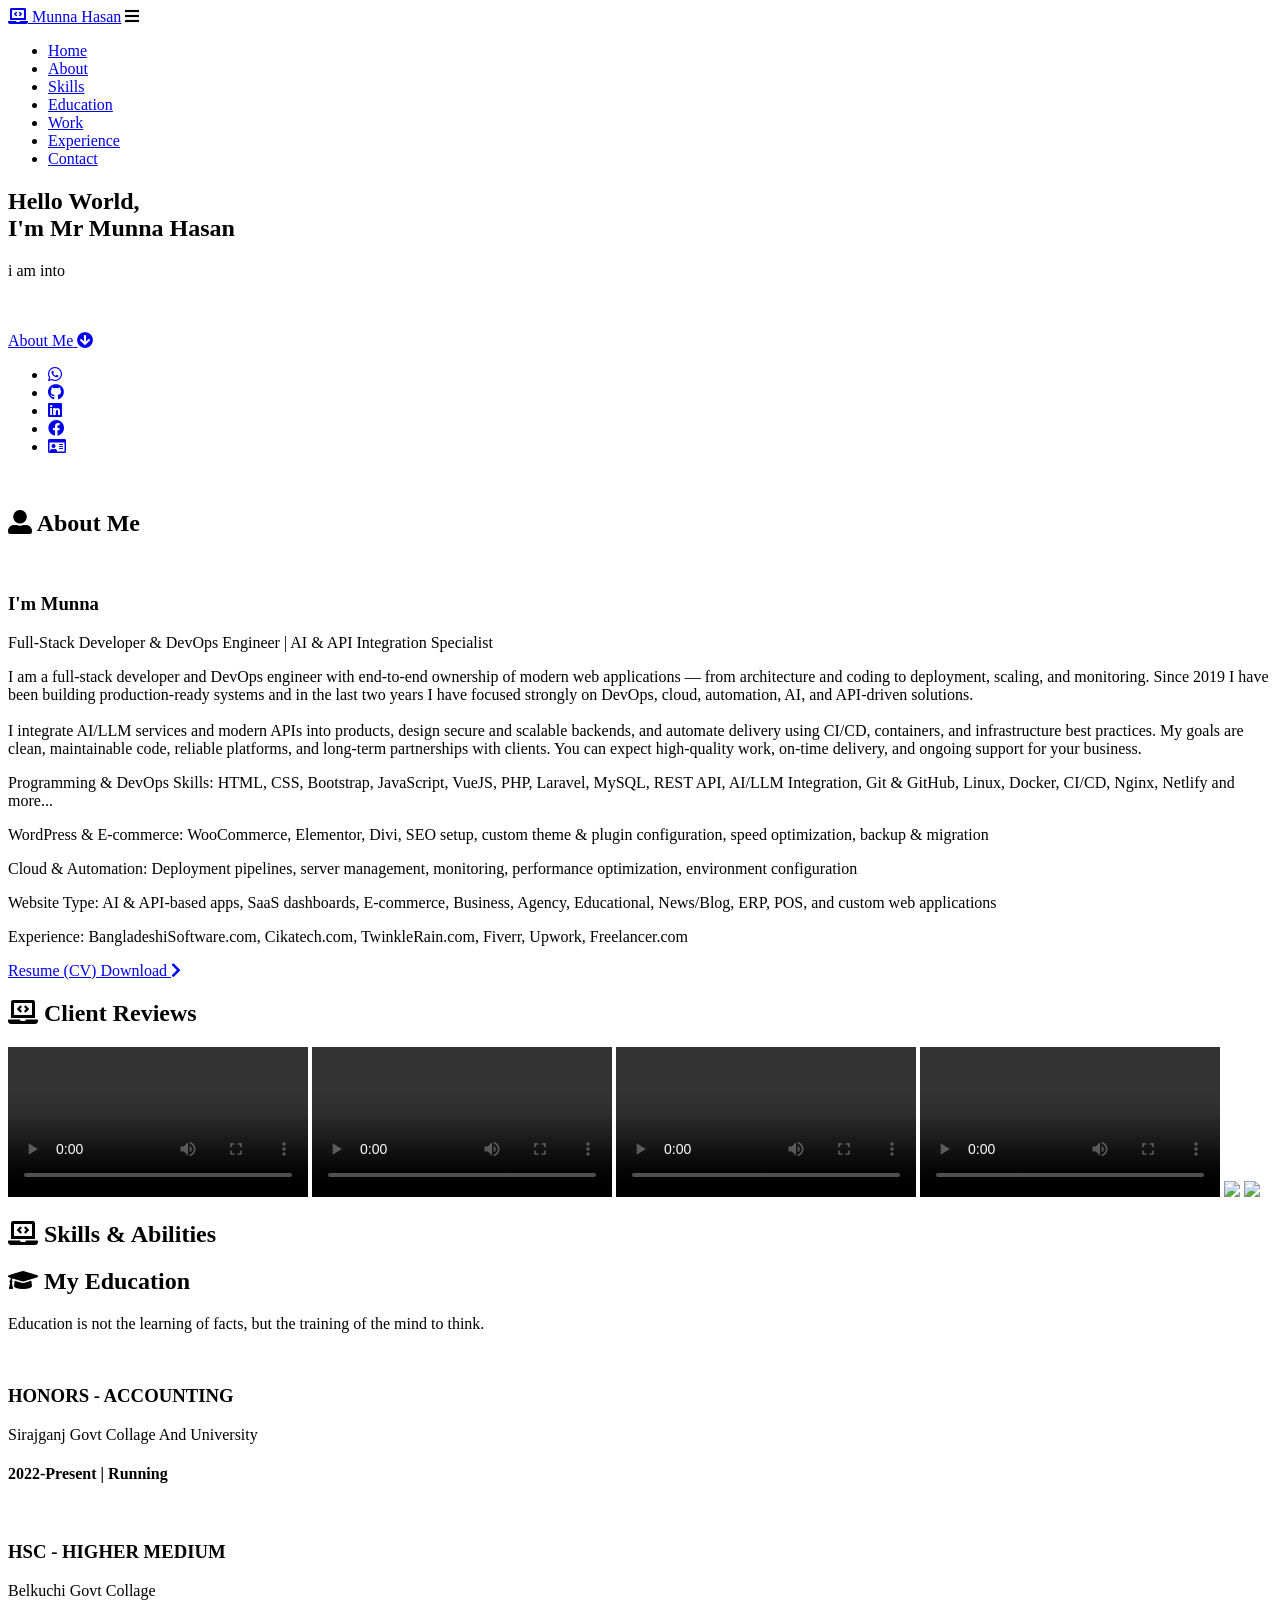
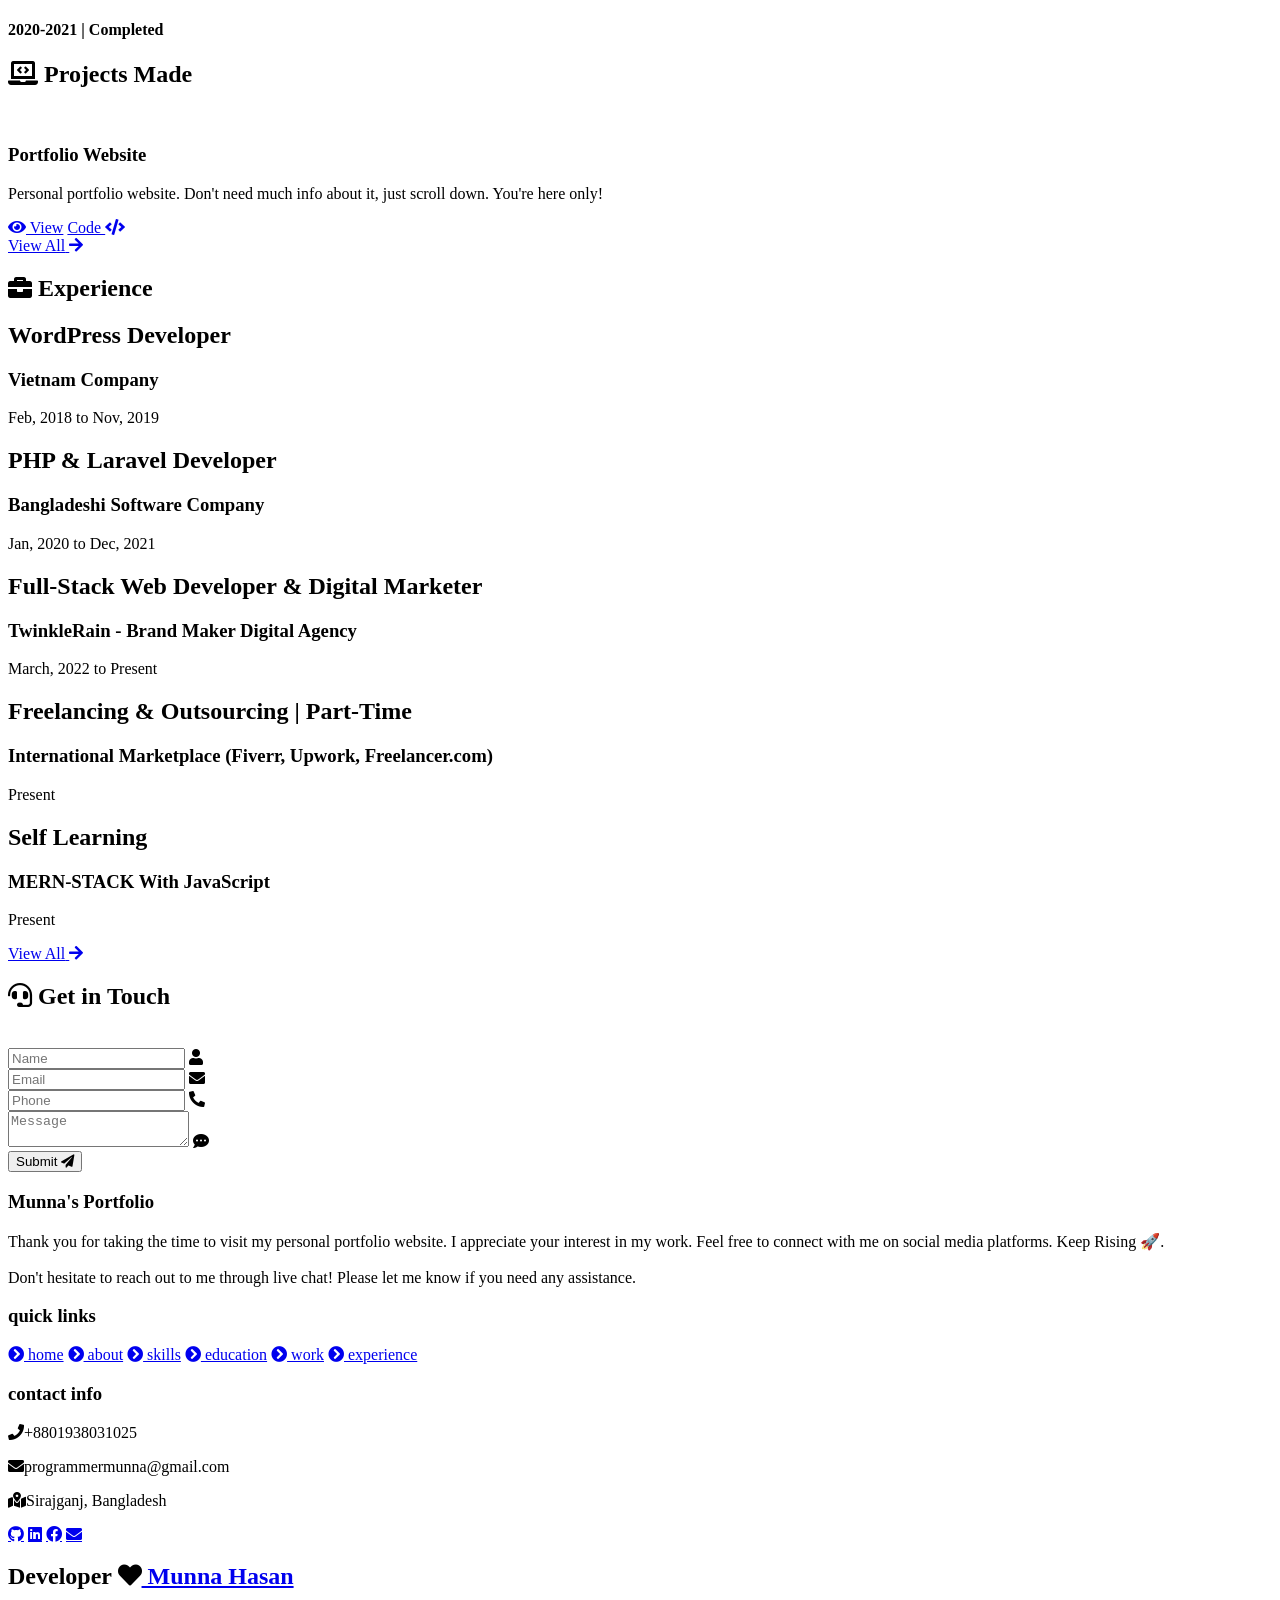
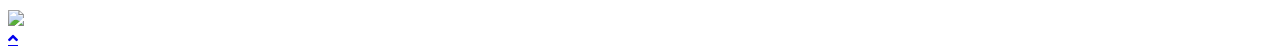
==== index.html @ 13703097 "Update: Update some skills" ====
<!DOCTYPE html>
<html lang="en">

<head>
  <meta charset="UTF-8">
  <meta http-equiv="X-UA-Compatible" content="IE=edge">
  <meta name="viewport" content="width=device-width, initial-scale=1.0">
  <meta name="keywords"
    content="Munna Hasan, portfolio, Munna, full stack developer, devops engineer, AI, API integration, personal portfolio, portfolio website" />
  <meta name="description"
    content="Welcome to Munna's Portfolio. Full-Stack Developer & DevOps Engineer | AI & API Integration Specialist" />
  <!-- Custom CSS -->
  <link rel="stylesheet" href="./assets/css/style.css">
  <!-- Font Awesome -->
  <link rel="stylesheet" href="https://cdnjs.cloudflare.com/ajax/libs/font-awesome/5.15.3/css/all.min.css"/>
  <!-- Favicon -->
  <link id='favicon' rel="shortcut icon" href="./assets/images/favicon.png" type="image/x-png">
  <title>Munna Hasan - Full-Stack Developer & DevOps Engineer | AI & API Integration Specialist</title>
</head>

<body oncontextmenu="return false"> 

  <!-- navbar starts -->
  <header>
    <a href="./" class="logo"><i class="fas fa-laptop-code"></i> Munna Hasan</a>

    <div id="menu" class="fas fa-bars"></div>
    <nav class="navbar">
      <ul>
        <li><a class="active" href="#home">Home</a></li>
        <li><a href="#about">About</a></li>
        <li><a href="#skills">Skills</a></li>
        <li><a href="#education">Education</a></li>
        <li><a href="#work">Work</a></li>
        <li><a href="#experience">Experience</a></li>
        <li><a href="#contact">Contact</a></li>
      </ul>
    </nav>
  </header>
  <!-- navbar ends -->


  <!-- hero section starts -->
  <section class="home" id="home">
    <div id="particles-js"></div>

    <div class="content">
      <h2>Hello World,<br /> I'm <span>Mr Munna Hasan</span></h2>
      <p>i am into <span class="typing-text"></span></p>
      <br><br>
      <a href="#about" class="btn"><span>About Me</span>
        <i class="fas fa-arrow-circle-down"></i>
      </a>

      <div class="socials">
        <ul class="social-icons">
            <li><a title="WhatsApp" class="whatsapp" aria-label="WhatsApp" href="https://wa.me/+8801938031025"
              target="_blank"><i class="fab fa-whatsapp"></i></a></li>
          <li><a title="Github Profile" class="github" aria-label="GitHub" href="https://github.com/programmermunna"
              target="_blank"><i class="fab fa-github"></i></a></li>
          <li><a title="Linkedin Profile" class="linkedin" aria-label="LinkedIn"
              href="https://www.linkedin.com/in/programmermunna" target="_blank"><i class="fab fa-linkedin"></i></a>
          </li>
          <li><a title="Facebook Profile" class="facebook" aria-label="Facebook"
              href="https://facebook.com/programmermunna" target="_blank"><i class="fab fa-facebook"></i></a></li>
          <li><a title="CV/Resume" class="cv" aria-label="CV" href="./assets/docs/cv.pdf" download><i
                class="far fa-id-card"></i></a></li>
        </ul>
      </div>
    </div>

    <div class="image">
      <img draggable="false" class="tilt" src="./assets/images/hero.png" alt="">
    </div>
  </section>
  <!-- hero section ends -->


  <!-- about section starts -->
  <section class="about" id="about">
    <h2 class="heading"><i class="fas fa-user-alt"></i> About <span>Me</span></h2>

    <div class="row">

      <div class="image">
        <img draggable="false" class="tilt" src="./assets/images/profile.jpg" alt="">
      </div>
      <div class="content">
        <h3>I'm Munna</h3>
        <span class="tag">Full-Stack Developer &amp; DevOps Engineer | AI &amp; API Integration Specialist</span>

        <p>
            I am a full-stack developer and DevOps engineer with end-to-end ownership of modern web applications — from architecture and coding to deployment, scaling, and monitoring. Since 2019 I have been building production-ready systems and in the last two years I have focused strongly on DevOps, cloud, automation, AI, and API-driven solutions.
            <br><br>
            I integrate AI/LLM services and modern APIs into products, design secure and scalable backends, and automate delivery using CI/CD, containers, and infrastructure best practices. My goals are clean, maintainable code, reliable platforms, and long-term partnerships with clients. You can expect high-quality work, on-time delivery, and ongoing support for your business.
        </p>


        <div class="box-container">
          <div class="box">
            <p><span> Programming &amp; DevOps Skills: </span> HTML, CSS, Bootstrap, JavaScript, VueJS, PHP, Laravel, MySQL, REST API, AI/LLM Integration, Git &amp; GitHub, Linux, Docker, CI/CD, Nginx, Netlify and more...</p>
            <p><span> WordPress &amp; E‑commerce: </span> WooCommerce, Elementor, Divi, SEO setup, custom theme &amp; plugin configuration, speed optimization, backup &amp; migration</p>
            <p><span> Cloud &amp; Automation: </span> Deployment pipelines, server management, monitoring, performance optimization, environment configuration</p>
            <p><span> Website Type: </span> AI &amp; API-based apps, SaaS dashboards, E‑commerce, Business, Agency, Educational, News/Blog, ERP, POS, and custom web applications</p>
            <p><span> Experience: </span> BangladeshiSoftware.com, Cikatech.com, TwinkleRain.com, Fiverr, Upwork, Freelancer.com</p>
          </div>
        </div>

        <div class="resumebtn">
          <a href="./assets/docs/cv.pdf" download class="btn"><span>Resume (CV) Download</span>
            <i class="fas fa-chevron-right"></i>
          </a>
        </div>

      </div>
    </div>
  </section>
  <!-- about section ends -->

  
  <!-- Reviews section starts -->
  <section class="reviews">
    <h2 class="heading"><i class="fas fa-laptop-code"></i> Client <span> Reviews</span></h2>

    <div class="container">
      <div class="videoBox">

        <video class="video" controls><source src="./videos/munna_ananth_india.mp4" type="video/mp4"></video>
        <video class="video" controls><source src="./videos/munna_yusuf_somallia_1.mp4" type="video/mp4"></video>
        <video class="video" controls><source src="./videos/munna_yusuf_somallia_2.mp4" type="video/mp4"></video>
        <video class="video" controls><source src="./videos/munna_lee_thuong_vietnaam.mp4" type="video/mp4"></video>

        <img class="video" src="./image/reivew.webp"/>
        <img class="video" src="./image/now_your_turn.jpg" />

      </div>
    </div>
  </section>
  <!-- Reviews section ends -->

  <!-- skills section starts -->
  <section class="skills" id="skills">

    <h2 class="heading"><i class="fas fa-laptop-code"></i> Skills & <span>Abilities</span></h2>

    <div class="container">
      <div class="row" id="skillsContainer">
        
        <!-- <div class="bar">
          <div class="info">
            <img src="https://img.icons8.com/color/48/000000/wordpress.png" alt="skill">
            <span>WordPress</span>
          </div>
        </div> -->

      </div>
    </div>
  </section>
  <!-- skills section ends -->


  <!-- education section starts -->
  <section class="education" id="education">

    <h1 class="heading"><i class="fas fa-graduation-cap"></i> My <span>Education</span></h1>

    <p class="qoute">Education is not the learning of facts, but the training of the mind to think.</p>

    <div class="box-container">

      <div class="box">
        <div class="image">
          <img draggable="false" src="./assets/images/educat/sirajganj-college.jpg" alt="">
        </div>
        <div class="content">
          <h3>HONORS - ACCOUNTING</h3>
          <p>Sirajganj Govt Collage And University</p>
          <h4>2022-Present | Running</h4>
        </div>
      </div>

      <div class="box">
        <div class="image">
          <img draggable="false" src="./assets/images/educat/belkuchi-collage.jpg" alt="">
        </div>
        <div class="content">
          <h3>HSC - HIGHER MEDIUM</h3>
          <p>Belkuchi Govt Collage</p>
          <h4>2020-2021 | Completed</h4>
        </div>
      </div>

    </div>
  </section>
  <!-- education section ends -->


  <!-- work project section starts -->
  <section class="work" id="work">

    <h2 class="heading"><i class="fas fa-laptop-code"></i> Projects <span>Made</span></h2>

    <div class="box-container">

      <div class="box tilt">
        <img draggable="false" src="./assets/images/projects/portfolio1.PNG" alt="" />
        <div class="content">
          <div class="tag">
            <h3>Portfolio Website</h3>
          </div>
          <div class="desc">
            <p>Personal portfolio website. Don't need much info about it, just scroll down. You're here only!</p>
            <div class="btns">
              <a href="#" class="btn" target="_blank"><i class="fas fa-eye"></i> View</a>
              <a href="https://github.com/Munna-Hasan/Portfolio-Website" class="btn" target="_blank">Code <i
                  class="fas fa-code"></i></a>
            </div>
          </div>
        </div>
      </div>

    </div>

    <div class="viewall">
      <a href="./projects/index.html" class="btn"><span>View All</span>
        <i class="fas fa-arrow-right"></i>
      </a>
    </div>

  </section>
  <!-- work project section ends -->

  <!-- experience section starts -->
  <section class="experience" id="experience">

    <h2 class="heading"><i class="fas fa-briefcase"></i> Experience </h2>

    <div class="timeline">

      <div class="container right">
        <div class="content">
          <div class="tag">
            <h2>WordPress Developer</h2>
          </div>
          <div class="desc">
            <h3>Vietnam Company</h3>
            <p>Feb, 2018 to Nov, 2019</p>
          </div>
        </div>
      </div>

      <div class="container left">
        <div class="content">
          <div class="tag">
            <h2>PHP & Laravel Developer</h2>
          </div>
          <div class="desc">
            <h3>Bangladeshi Software Company</h3>
            <p>Jan, 2020 to Dec, 2021</p>
          </div>
        </div>
      </div>

      <div class="container right">
        <div class="content">
          <div class="tag">
            <h2>Full-Stack Web Developer & Digital Marketer</h2>
          </div>
          <div class="desc">
            <h3>TwinkleRain - Brand Maker Digital Agency</h3>
            <p>March, 2022 to Present</p>
          </div>
        </div>
      </div>

      <div class="container left">
        <div class="content">
          <div class="tag">
            <h2>Freelancing & Outsourcing | Part-Time</h2>
          </div>
          <div class="desc">
            <h3>International Marketplace (Fiverr, Upwork, Freelancer.com)</h3>
            <p>Present</p>
          </div>
        </div>
      </div>

      <div class="container right">
        <div class="content">
          <div class="tag">
            <h2>Self Learning</h2>
          </div>
          <div class="desc">
            <h3>MERN-STACK With JavaScript</h3>
            <p>Present</p>
          </div>
        </div>
      </div>

    </div>

    <div class="morebtn">
      <a href="./experience" class="btn"><span>View All</span>
        <i class="fas fa-arrow-right"></i>
      </a>
    </div>

    </div>

  </section>
  <!-- experience section ends -->

  <!-- contact section starts -->
  <section class="contact" id="contact">

    <h2 class="heading"><i class="fas fa-headset"></i> Get in <span>Touch</span></h2>

    <div class="container" style="margin: auto;">
      <div class="content">
        <div class="image-box">
          <img draggable="false" src="./assets/images/contact1.png" alt="">
        </div>
        <form id="contact-form">

          <div class="form-group">
            <div class="field">
              <input type="text" name="name" placeholder="Name" required>
              <i class='fas fa-user'></i>
            </div>
            <div class="field">
              <input type="text" name="email" placeholder="Email" required>
              <i class='fas fa-envelope'></i>
            </div>
            <div class="field">
              <input type="text" name="phone" placeholder="Phone">
              <i class='fas fa-phone-alt'></i>
            </div>
            <div class="message">
              <textarea placeholder="Message" name="message" required></textarea>
              <i class="fas fa-comment-dots"></i>
            </div>
          </div>
          <div class="button-area">
            <button type="submit"> Submit <i class="fa fa-paper-plane"></i></button>
          </div>
        </form>
      </div>
    </div>
  </section>
  <!-- contact section ends -->


  <!-- footer section starts -->
  <section class="footer">

    <div class="box-container">

      <div class="box">
        <h3>Munna's Portfolio</h3>
        <p>Thank you for taking the time to visit my personal portfolio website. I appreciate your interest in my work. Feel free to connect with me on social media platforms. Keep Rising 🚀. <br><br> Don't hesitate to reach out to me through live chat! Please let me know if you need any assistance.</p>
      </div>

      <div class="box">
        <h3>quick links</h3>
        <a href="#home"><i class="fas fa-chevron-circle-right"></i> home</a>
        <a href="#about"><i class="fas fa-chevron-circle-right"></i> about</a>
        <a href="#skills"><i class="fas fa-chevron-circle-right"></i> skills</a>
        <a href="#education"><i class="fas fa-chevron-circle-right"></i> education</a>
        <a href="#work"><i class="fas fa-chevron-circle-right"></i> work</a>
        <a href="#experience"><i class="fas fa-chevron-circle-right"></i> experience</a>
      </div>

      <div class="box">
        <h3>contact info</h3>
        <p> <i class="fas fa-phone"></i>+8801938031025</p>
        <p> <i class="fas fa-envelope"></i>programmermunna@gmail.com</p>
        <p> <i class="fas fa-map-marked-alt"></i>Sirajganj, Bangladesh</p>
        <div class="share">

          <a href="https://github.com/programmermunna" class="fab fa-github" aria-label="GitHub" target="_blank"></a>
          <a href="https://linkedin.com/in/programmermunna" class="fab fa-linkedin" aria-label="LinkedIn" target="_blank"></a>
          <a href="https://facebook.com/programmermunna" class="fab fa-facebook" aria-label="Facebook" target="_blank"></a>
          <a href="mailto:programmermunna@gmail.com" class="fas fa-envelope" aria-label="Mail"></a>
        </div>
      </div>
    </div>

    <h1 class="credit">Developer <i class="fa fa-heart pulse"></i><a href="./"> Munna Hasan</a></h1>
    <img src="https://i.pinimg.com/originals/37/39/3f/37393f39848461fd160c105ea868dd2a.gif" class="custom-cursor" id="customCursor">

  </section>
  <!-- footer section ends -->


  <!-- scroll top btn -->
  <a style="text-align:left" href="#home" aria-label="ScrollTop" class="fas fa-angle-up" id="scroll-top"></a>
  <!-- scroll back to top -->

  <!-- ==== ALL MAJOR JAVASCRIPT CDNS STARTS ==== -->
  <!-- jquery cdn -->
  <script src="https://cdnjs.cloudflare.com/ajax/libs/jquery/3.6.0/jquery.min.js"></script>

  <!-- typed.js cdn -->
  <script src="https://cdnjs.cloudflare.com/ajax/libs/typed.js/2.0.5/typed.min.js"></script>

  <!-- particle.js links -->
  <script src="./assets/js/particles.min.js"></script>
  <script src="./assets/js/app.js"></script>

  <!-- vanilla tilt.js links -->
  <script src="https://cdnjs.cloudflare.com/ajax/libs/vanilla-tilt/1.7.0/vanilla-tilt.min.js"></script>

  <!-- scroll reveal anim -->
  <script src="https://unpkg.com/scrollreveal"></script>

  <script type="text/javascript" src="https://cdn.jsdelivr.net/npm/emailjs-com@3/dist/email.min.js"></script>

  <!-- ==== ALL MAJOR JAVASCRIPT CDNS ENDS ==== -->

  <script src="./assets/js/script.js"></script>


</body>

</html>
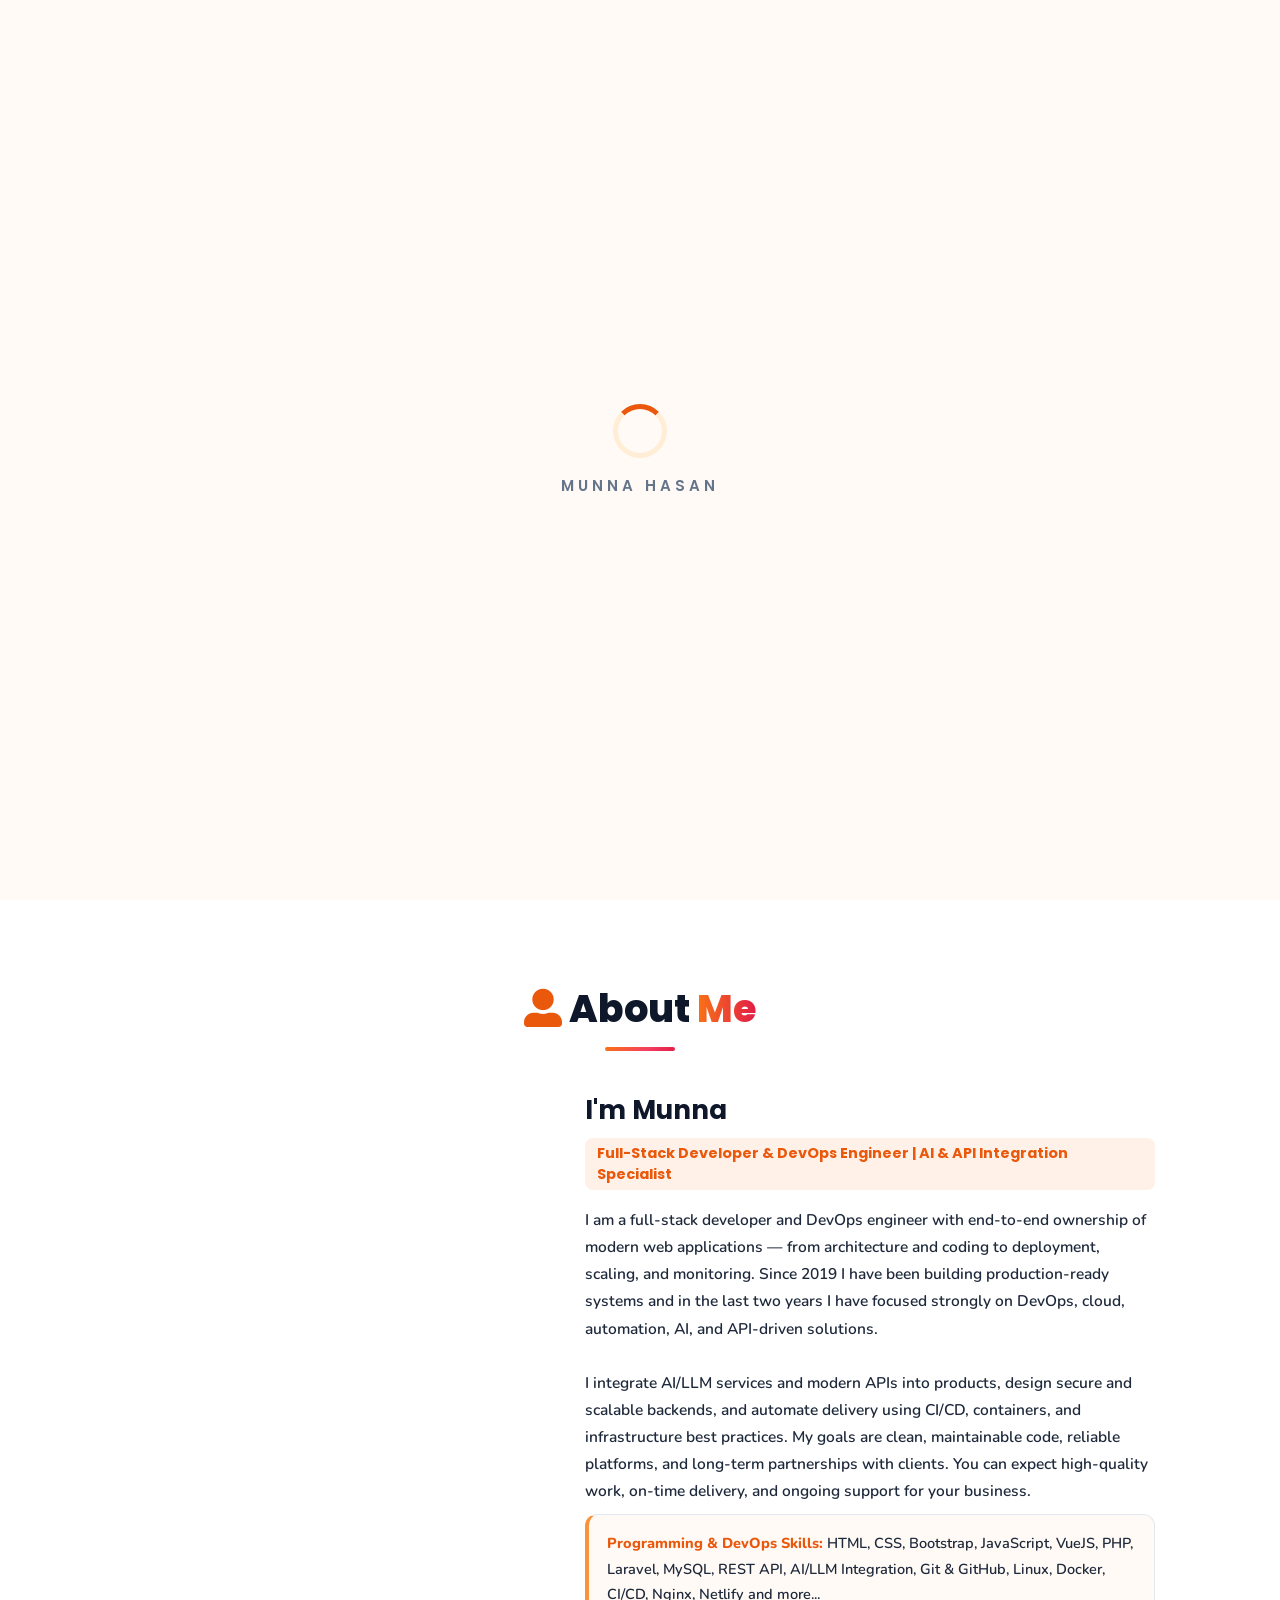
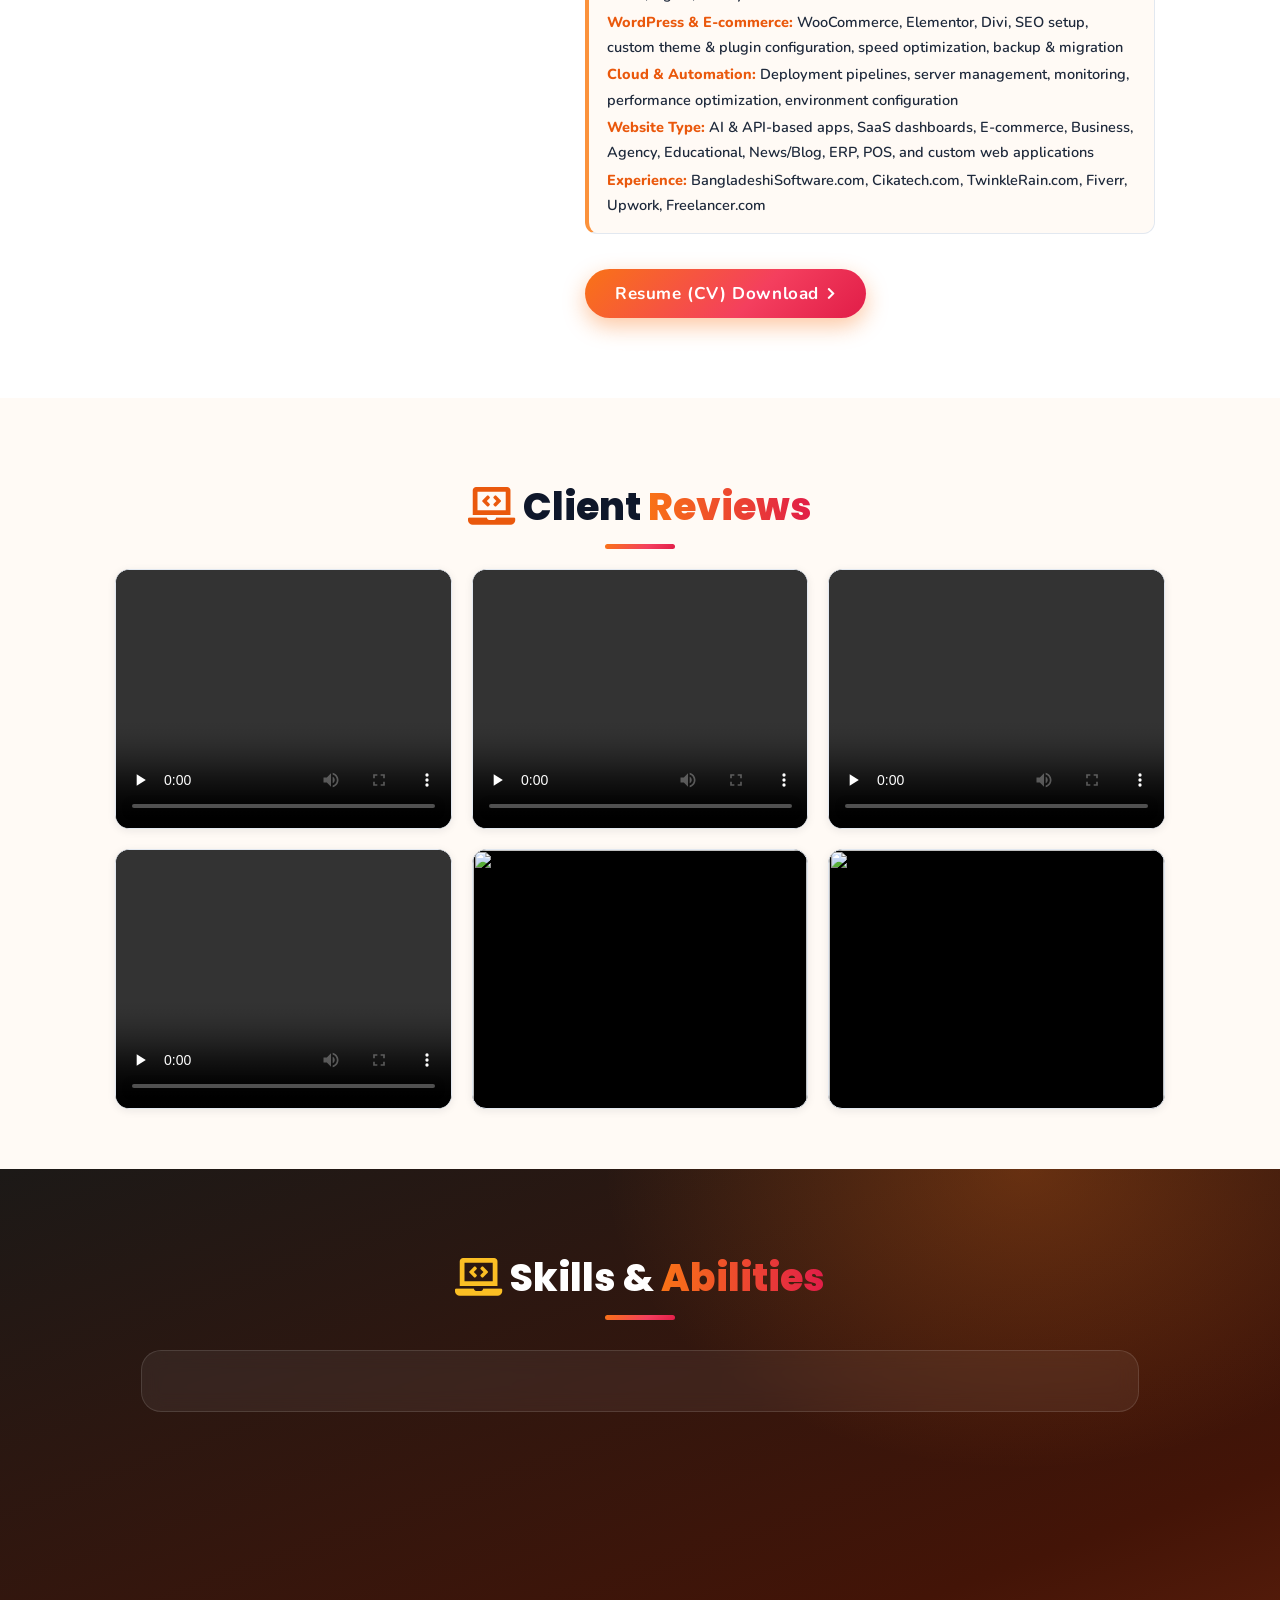
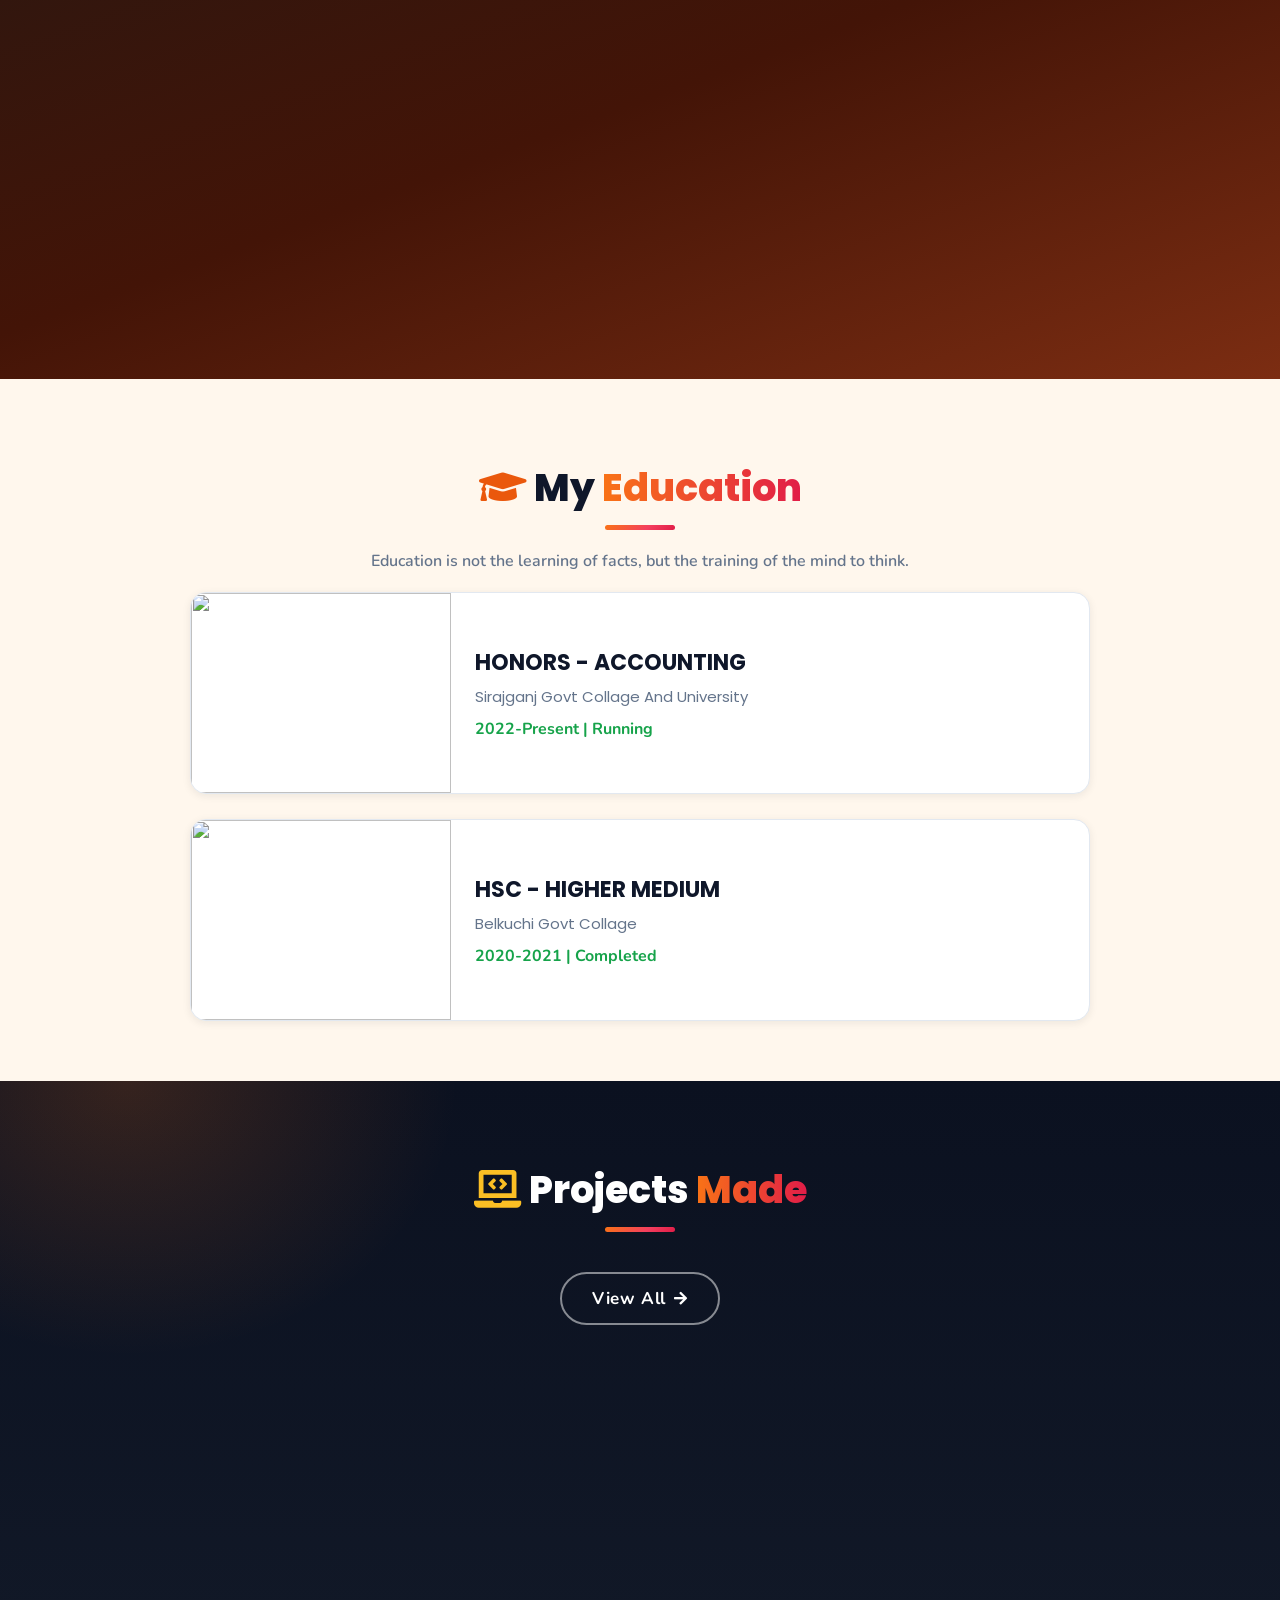
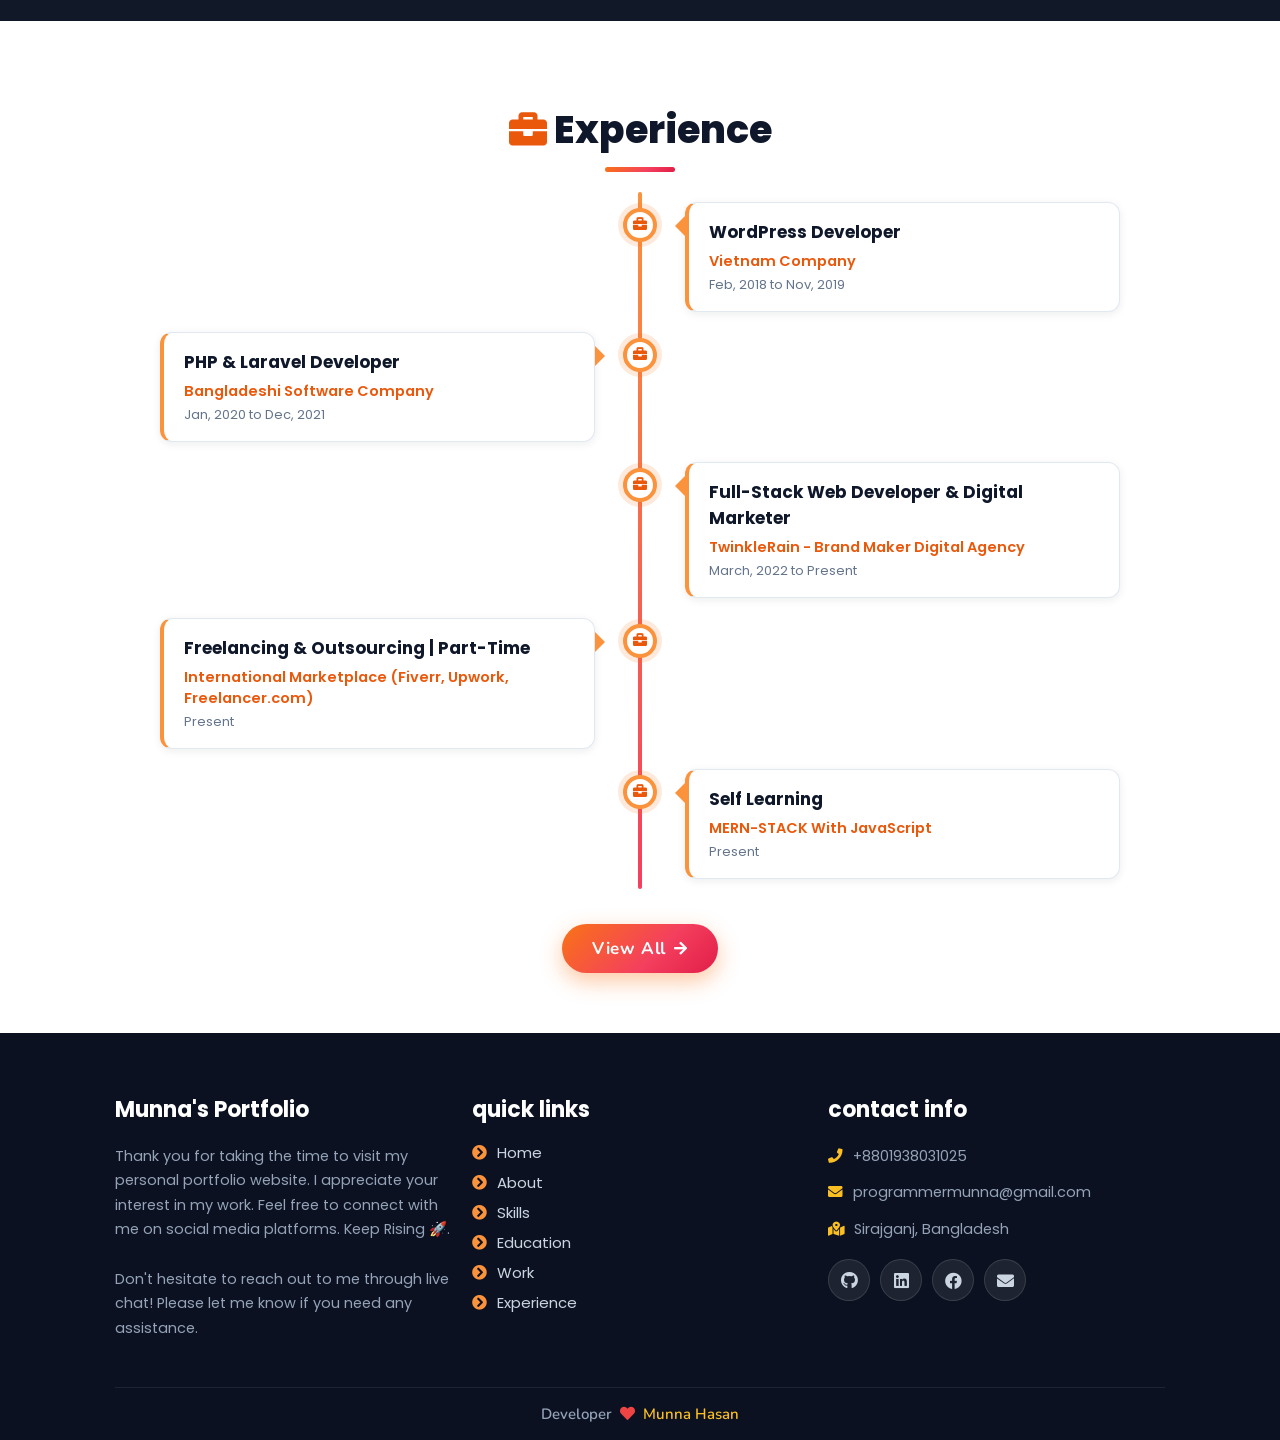
==== commit 39d4ca4d: "Updated design" ====
--- a/index.html
+++ b/index.html
@@ -18,13 +18,29 @@
   <title>Munna Hasan - Full-Stack Developer & DevOps Engineer | AI & API Integration Specialist</title>
 </head>
 
-<body oncontextmenu="return false"> 
+<body>
+
+  <!-- preloader -->
+  <div class="loader-container">
+    <div class="loader"></div>
+    <div class="loader-text">Munna Hasan</div>
+  </div>
+
+  <!-- scroll progress -->
+  <div class="scroll-progress" id="scrollProgress"></div>
+
+  <!-- custom cursor -->
+  <div class="cursor-dot" id="cursorDot"></div>
+  <div class="cursor-ring" id="cursorRing"></div>
+
+  <!-- mobile nav backdrop -->
+  <div class="nav-backdrop" id="navBackdrop"></div>
 
   <!-- navbar starts -->
   <header>
     <a href="./" class="logo"><i class="fas fa-laptop-code"></i> Munna Hasan</a>
 
-    <div id="menu" class="fas fa-bars"></div>
+    <div id="menu" class="fas fa-bars" role="button" aria-label="Toggle navigation" tabindex="0"></div>
     <nav class="navbar">
       <ul>
         <li><a class="active" href="#home">Home</a></li>
@@ -33,7 +49,6 @@
         <li><a href="#education">Education</a></li>
         <li><a href="#work">Work</a></li>
         <li><a href="#experience">Experience</a></li>
-        <li><a href="#contact">Contact</a></li>
       </ul>
     </nav>
   </header>
@@ -45,9 +60,9 @@
     <div id="particles-js"></div>
 
     <div class="content">
-      <h2>Hello World,<br /> I'm <span>Mr Munna Hasan</span></h2>
-      <p>i am into <span class="typing-text"></span></p>
-      <br><br>
+      <div class="hero-badge"><span class="dot"></span> Available for freelance work</div>
+      <h2>Hello World,<br /> I'm <span>Munna Hasan</span></h2>
+      <p>I am into <span class="typing-text"></span></p>
       <a href="#about" class="btn"><span>About Me</span>
         <i class="fas fa-arrow-circle-down"></i>
       </a>
@@ -83,7 +98,7 @@
     <div class="row">
 
       <div class="image">
-        <img draggable="false" class="tilt" src="./assets/images/profile.jpg" alt="">
+        <img draggable="false" class="tilt" loading="lazy" src="./assets/images/profile.jpg" alt="">
       </div>
       <div class="content">
         <h3>I'm Munna</h3>
@@ -125,13 +140,13 @@
     <div class="container">
       <div class="videoBox">
 
-        <video class="video" controls><source src="./videos/munna_ananth_india.mp4" type="video/mp4"></video>
-        <video class="video" controls><source src="./videos/munna_yusuf_somallia_1.mp4" type="video/mp4"></video>
-        <video class="video" controls><source src="./videos/munna_yusuf_somallia_2.mp4" type="video/mp4"></video>
-        <video class="video" controls><source src="./videos/munna_lee_thuong_vietnaam.mp4" type="video/mp4"></video>
-
-        <img class="video" src="./image/reivew.webp"/>
-        <img class="video" src="./image/now_your_turn.jpg" />
+        <video class="video" controls preload="none"><source src="./videos/munna_ananth_india.mp4" type="video/mp4"></video>
+        <video class="video" controls preload="none"><source src="./videos/munna_yusuf_somallia_1.mp4" type="video/mp4"></video>
+        <video class="video" controls preload="none"><source src="./videos/munna_yusuf_somallia_2.mp4" type="video/mp4"></video>
+        <video class="video" controls preload="none"><source src="./videos/munna_lee_thuong_vietnaam.mp4" type="video/mp4"></video>
+
+        <img class="video" loading="lazy" src="./image/reivew.webp"/>
+        <img class="video" loading="lazy" src="./image/now_your_turn.jpg" />
 
       </div>
     </div>
@@ -170,7 +185,7 @@
 
       <div class="box">
         <div class="image">
-          <img draggable="false" src="./assets/images/educat/sirajganj-college.jpg" alt="">
+          <img draggable="false" loading="lazy" src="./assets/images/educat/sirajganj-college.jpg" alt="">
         </div>
         <div class="content">
           <h3>HONORS - ACCOUNTING</h3>
@@ -181,7 +196,7 @@
 
       <div class="box">
         <div class="image">
-          <img draggable="false" src="./assets/images/educat/belkuchi-collage.jpg" alt="">
+          <img draggable="false" loading="lazy" src="./assets/images/educat/belkuchi-collage.jpg" alt="">
         </div>
         <div class="content">
           <h3>HSC - HIGHER MEDIUM</h3>
@@ -201,23 +216,6 @@
     <h2 class="heading"><i class="fas fa-laptop-code"></i> Projects <span>Made</span></h2>
 
     <div class="box-container">
-
-      <div class="box tilt">
-        <img draggable="false" src="./assets/images/projects/portfolio1.PNG" alt="" />
-        <div class="content">
-          <div class="tag">
-            <h3>Portfolio Website</h3>
-          </div>
-          <div class="desc">
-            <p>Personal portfolio website. Don't need much info about it, just scroll down. You're here only!</p>
-            <div class="btns">
-              <a href="#" class="btn" target="_blank"><i class="fas fa-eye"></i> View</a>
-              <a href="https://github.com/Munna-Hasan/Portfolio-Website" class="btn" target="_blank">Code <i
-                  class="fas fa-code"></i></a>
-            </div>
-          </div>
-        </div>
-      </div>
 
     </div>
 
@@ -305,50 +303,8 @@
       </a>
     </div>
 
-    </div>
-
   </section>
   <!-- experience section ends -->
-
-  <!-- contact section starts -->
-  <section class="contact" id="contact">
-
-    <h2 class="heading"><i class="fas fa-headset"></i> Get in <span>Touch</span></h2>
-
-    <div class="container" style="margin: auto;">
-      <div class="content">
-        <div class="image-box">
-          <img draggable="false" src="./assets/images/contact1.png" alt="">
-        </div>
-        <form id="contact-form">
-
-          <div class="form-group">
-            <div class="field">
-              <input type="text" name="name" placeholder="Name" required>
-              <i class='fas fa-user'></i>
-            </div>
-            <div class="field">
-              <input type="text" name="email" placeholder="Email" required>
-              <i class='fas fa-envelope'></i>
-            </div>
-            <div class="field">
-              <input type="text" name="phone" placeholder="Phone">
-              <i class='fas fa-phone-alt'></i>
-            </div>
-            <div class="message">
-              <textarea placeholder="Message" name="message" required></textarea>
-              <i class="fas fa-comment-dots"></i>
-            </div>
-          </div>
-          <div class="button-area">
-            <button type="submit"> Submit <i class="fa fa-paper-plane"></i></button>
-          </div>
-        </form>
-      </div>
-    </div>
-  </section>
-  <!-- contact section ends -->
-
 
   <!-- footer section starts -->
   <section class="footer">
@@ -386,7 +342,6 @@
     </div>
 
     <h1 class="credit">Developer <i class="fa fa-heart pulse"></i><a href="./"> Munna Hasan</a></h1>
-    <img src="https://i.pinimg.com/originals/37/39/3f/37393f39848461fd160c105ea868dd2a.gif" class="custom-cursor" id="customCursor">
 
   </section>
   <!-- footer section ends -->
@@ -413,8 +368,6 @@
   <!-- scroll reveal anim -->
   <script src="https://unpkg.com/scrollreveal"></script>
 
-  <script type="text/javascript" src="https://cdn.jsdelivr.net/npm/emailjs-com@3/dist/email.min.js"></script>
-
   <!-- ==== ALL MAJOR JAVASCRIPT CDNS ENDS ==== -->
 
   <script src="./assets/js/script.js"></script>
--- a/assets/css/style.css
+++ b/assets/css/style.css
@@ -0,0 +1,1333 @@
+@import url("https://fonts.googleapis.com/css2?family=Poppins:wght@400;500;600;700;800&display=swap");
+@import url("https://fonts.googleapis.com/css2?family=Nunito:ital,wght@0,300;0,400;0,600;0,700;1,300;1,400&display=swap");
+
+/* ===== Design tokens ===== */
+:root {
+  --primary: #ea580c;
+  --primary-light: #fb923c;
+  --primary-dark: #9a3412;
+  --accent: #fbbf24;
+  --accent-soft: #fbbf24;
+  --rose: #f43f5e;
+  --ink: #0f172a;
+  --ink-soft: #1e293b;
+  --muted: #64748b;
+  --bg: #fffaf5;
+  --bg-soft: #fff7ed;
+  --card: #ffffff;
+  --border: #e2e8f0;
+  --dark: #0b1120;
+  --grad: linear-gradient(135deg, #f97316 0%, #f43f5e 60%, #e11d48 100%);
+  --grad-text: linear-gradient(90deg, #f97316, #e11d48);
+  --radius: 1.6rem;
+  --shadow-sm: 0 2px 8px rgba(15, 23, 42, 0.08);
+  --shadow-md: 0 8px 24px rgba(15, 23, 42, 0.12);
+  --shadow-lg: 0 20px 45px rgba(154, 52, 18, 0.18);
+  --ease: cubic-bezier(0.22, 1, 0.36, 1);
+}
+
+* {
+  margin: 0;
+  padding: 0;
+  box-sizing: border-box;
+  text-decoration: none;
+  outline: none;
+  border: none;
+}
+
+html {
+  font-size: 62.5%;
+  overflow-x: hidden;
+  scroll-behavior: smooth;
+  scroll-padding-top: 7.5rem;
+}
+
+body {
+  background: var(--bg);
+  font-family: "Poppins", sans-serif;
+  color: var(--ink);
+  overflow-x: hidden;
+}
+
+*::selection {
+  background: var(--primary);
+  color: #fff;
+}
+
+html::-webkit-scrollbar {
+  width: 0.9rem;
+}
+html::-webkit-scrollbar-track {
+  background: #ffedd5;
+}
+html::-webkit-scrollbar-thumb {
+  background: var(--grad);
+  border-radius: 1rem;
+}
+html::-webkit-scrollbar-thumb:hover {
+  background: var(--primary-dark);
+}
+
+section {
+  min-height: 60vh;
+  padding: 8rem 9% 6rem;
+  scroll-margin-top: 6.5rem;
+}
+
+/* ===== Preloader ===== */
+.loader-container {
+  position: fixed;
+  inset: 0;
+  z-index: 10000;
+  background: var(--bg);
+  display: flex;
+  flex-direction: column;
+  gap: 1.6rem;
+  align-items: center;
+  justify-content: center;
+  transition: opacity 0.6s var(--ease), visibility 0.6s;
+}
+.loader-container.fade-out {
+  opacity: 0;
+  visibility: hidden;
+  pointer-events: none;
+}
+.loader-container .loader {
+  width: 5.4rem;
+  height: 5.4rem;
+  border-radius: 50%;
+  border: 0.5rem solid #ffedd5;
+  border-top-color: var(--primary);
+  animation: spin 0.9s linear infinite;
+}
+.loader-container .loader-text {
+  font-size: 1.5rem;
+  font-weight: 600;
+  letter-spacing: 0.4rem;
+  color: var(--muted);
+  text-transform: uppercase;
+}
+@keyframes spin {
+  to {
+    transform: rotate(360deg);
+  }
+}
+
+/* ===== Scroll progress bar ===== */
+.scroll-progress {
+  position: fixed;
+  top: 0;
+  left: 0;
+  height: 0.4rem;
+  width: 0;
+  background: var(--grad);
+  z-index: 10001;
+  border-radius: 0 1rem 1rem 0;
+  transition: width 0.1s linear;
+}
+
+/* ===== Custom cursor ===== */
+.cursor-dot,
+.cursor-ring {
+  position: fixed;
+  top: 0;
+  left: 0;
+  pointer-events: none;
+  border-radius: 50%;
+  z-index: 9999;
+  transform: translate(-50%, -50%);
+  display: none;
+}
+.cursor-dot {
+  width: 0.8rem;
+  height: 0.8rem;
+  background: var(--primary);
+}
+.cursor-ring {
+  width: 3.6rem;
+  height: 3.6rem;
+  border: 0.2rem solid rgba(234, 88, 12, 0.55);
+  transition: width 0.25s var(--ease), height 0.25s var(--ease),
+    border-color 0.25s, background 0.25s;
+}
+.cursor-ring.grow {
+  width: 5.6rem;
+  height: 5.6rem;
+  border-color: rgba(249, 115, 22, 0.9);
+  background: rgba(249, 115, 22, 0.08);
+}
+@media (hover: hover) and (pointer: fine) {
+  body.cursor-active * {
+    cursor: none !important;
+  }
+  body.cursor-active .cursor-dot,
+  body.cursor-active .cursor-ring {
+    display: block;
+  }
+}
+
+/* ===== Navbar ===== */
+header {
+  position: fixed;
+  top: 0;
+  left: 0;
+  right: 0;
+  z-index: 1000;
+  display: flex;
+  align-items: center;
+  justify-content: space-between;
+  padding: 0 8%;
+  height: 7rem;
+  background: rgba(255, 250, 245, 0.72);
+  -webkit-backdrop-filter: blur(14px);
+  backdrop-filter: blur(14px);
+  border-bottom: 1px solid rgba(226, 232, 240, 0.7);
+  transition: box-shadow 0.3s var(--ease), background 0.3s;
+}
+header.scrolled {
+  background: rgba(255, 250, 245, 0.92);
+  box-shadow: var(--shadow-md);
+}
+header .logo {
+  font-size: 2rem;
+  font-weight: 800;
+  color: var(--ink);
+  transition: color 0.25s;
+}
+header .logo i {
+  font-size: 2.2rem;
+  color: var(--primary);
+  margin-right: 0.4rem;
+  transition: transform 0.3s var(--ease);
+}
+header .logo:hover {
+  color: var(--primary);
+}
+header .logo:hover i {
+  transform: rotate(-12deg) scale(1.12);
+}
+header .navbar ul {
+  list-style: none;
+  display: flex;
+  align-items: center;
+}
+header .navbar li {
+  margin-left: 2.4rem;
+}
+header .navbar ul li a {
+  position: relative;
+  font-size: 1.55rem;
+  color: var(--ink-soft);
+  font-weight: 600;
+  letter-spacing: 0.02rem;
+  padding: 0.6rem 0;
+  transition: color 0.25s;
+}
+header .navbar ul li a::after {
+  content: "";
+  position: absolute;
+  left: 0;
+  bottom: 0;
+  height: 0.25rem;
+  width: 100%;
+  border-radius: 1rem;
+  background: var(--grad);
+  transform: scaleX(0);
+  transform-origin: left;
+  transition: transform 0.3s var(--ease);
+}
+header .navbar ul li a:hover,
+header .navbar ul li a.active {
+  color: var(--primary);
+}
+header .navbar ul li a:hover::after,
+header .navbar ul li a.active::after {
+  transform: scaleX(1);
+}
+
+#menu {
+  font-size: 2.8rem;
+  color: var(--primary);
+  display: none;
+  cursor: pointer;
+  transition: transform 0.3s var(--ease);
+}
+#menu:hover {
+  transform: scale(1.12);
+}
+
+.nav-backdrop {
+  position: fixed;
+  inset: 0;
+  background: rgba(15, 23, 42, 0.45);
+  -webkit-backdrop-filter: blur(2px);
+  backdrop-filter: blur(2px);
+  opacity: 0;
+  visibility: hidden;
+  transition: opacity 0.35s;
+  z-index: 999;
+}
+.nav-backdrop.show {
+  opacity: 1;
+  visibility: visible;
+}
+
+/* ===== Headings ===== */
+.heading {
+  position: relative;
+  font-size: clamp(2.6rem, 4.5vw, 3.8rem);
+  color: var(--ink);
+  font-weight: 800;
+  text-align: center;
+  padding-bottom: 1.4rem;
+  margin-bottom: 2rem;
+}
+.heading i {
+  color: var(--primary);
+}
+.heading span {
+  background: var(--grad-text);
+  -webkit-background-clip: text;
+  background-clip: text;
+  -webkit-text-fill-color: transparent;
+}
+.heading::after {
+  content: "";
+  position: absolute;
+  left: 50%;
+  bottom: 0;
+  transform: translateX(-50%);
+  width: 7rem;
+  height: 0.45rem;
+  border-radius: 1rem;
+  background: var(--grad);
+}
+
+/* ===== Buttons ===== */
+.btn {
+  display: inline-flex;
+  align-items: center;
+  gap: 0.8rem;
+  line-height: 1;
+  padding: 1.6rem 3rem;
+  border-radius: 5rem;
+  color: #fff;
+  background: var(--grad);
+  box-shadow: 0 8px 22px rgba(249, 115, 22, 0.4);
+  font-family: "Nunito", sans-serif;
+  font-weight: 700;
+  font-size: 1.7rem;
+  letter-spacing: 0.06rem;
+  transition: transform 0.3s var(--ease), box-shadow 0.3s var(--ease),
+    filter 0.3s;
+}
+.btn i {
+  font-size: 1.5rem;
+  transition: transform 0.3s var(--ease);
+}
+.btn:hover {
+  transform: translateY(-4px);
+  filter: brightness(1.08);
+  box-shadow: 0 14px 30px rgba(249, 115, 22, 0.5);
+}
+.btn:hover i {
+  transform: translateX(5px);
+}
+.btn:active {
+  transform: translateY(-1px);
+}
+
+/* ===== Hero ===== */
+.home {
+  position: relative;
+  display: flex;
+  flex-wrap: wrap;
+  gap: 2rem;
+  min-height: 100vh;
+  align-items: center;
+  padding-top: 10rem;
+  overflow: hidden;
+  background: radial-gradient(
+      60rem 60rem at 85% -10%,
+      rgba(249, 115, 22, 0.14),
+      transparent 60%
+    ),
+    radial-gradient(
+      50rem 50rem at -10% 100%,
+      rgba(244, 63, 94, 0.1),
+      transparent 55%
+    ),
+    var(--bg);
+}
+.home::before,
+.home::after {
+  content: "";
+  position: absolute;
+  border-radius: 50%;
+  filter: blur(90px);
+  z-index: 0;
+}
+.home::before {
+  width: 42rem;
+  height: 42rem;
+  top: -12rem;
+  right: -8rem;
+  background: rgba(249, 115, 22, 0.25);
+  animation: blobFloat 9s ease-in-out infinite alternate;
+}
+.home::after {
+  width: 36rem;
+  height: 36rem;
+  bottom: -10rem;
+  left: -6rem;
+  background: rgba(225, 29, 72, 0.16);
+  animation: blobFloat 11s ease-in-out infinite alternate-reverse;
+}
+@keyframes blobFloat {
+  from {
+    transform: translate(0, 0) scale(1);
+  }
+  to {
+    transform: translate(-4rem, 3rem) scale(1.12);
+  }
+}
+.home #particles-js {
+  position: absolute;
+  inset: 0;
+}
+.home .content {
+  flex: 1 1 42rem;
+  z-index: 1;
+}
+.home .image {
+  flex: 1 1 40rem;
+  z-index: 1;
+  text-align: center;
+  position: relative;
+}
+.home .image::before {
+  content: "";
+  position: absolute;
+  inset: 8% 14%;
+  border-radius: 38% 62% 63% 37% / 41% 44% 56% 59%;
+  background: var(--grad);
+  opacity: 0.16;
+  animation: morphBlob 10s ease-in-out infinite alternate;
+  z-index: -1;
+}
+@keyframes morphBlob {
+  0% {
+    border-radius: 38% 62% 63% 37% / 41% 44% 56% 59%;
+  }
+  100% {
+    border-radius: 62% 38% 37% 63% / 59% 56% 44% 41%;
+  }
+}
+.home .image img {
+  width: min(72%, 44rem);
+  border-radius: 2rem;
+  box-shadow: var(--shadow-lg);
+  animation: heroFloat 5s ease-in-out infinite alternate;
+}
+@keyframes heroFloat {
+  from {
+    transform: translateY(0);
+  }
+  to {
+    transform: translateY(-1.6rem);
+  }
+}
+.hero-badge {
+  display: inline-flex;
+  align-items: center;
+  gap: 0.8rem;
+  font-size: 1.35rem;
+  font-weight: 600;
+  color: var(--primary-dark);
+  background: rgba(249, 115, 22, 0.12);
+  border: 1px solid rgba(249, 115, 22, 0.3);
+  padding: 0.7rem 1.6rem;
+  border-radius: 5rem;
+  margin-bottom: 1.6rem;
+}
+.hero-badge .dot {
+  width: 0.8rem;
+  height: 0.8rem;
+  border-radius: 50%;
+  background: #22c55e;
+  box-shadow: 0 0 0 0 rgba(34, 197, 94, 0.5);
+  animation: pulseDot 1.8s infinite;
+}
+@keyframes pulseDot {
+  70% {
+    box-shadow: 0 0 0 0.9rem rgba(34, 197, 94, 0);
+  }
+  100% {
+    box-shadow: 0 0 0 0 rgba(34, 197, 94, 0);
+  }
+}
+.home .content h2 {
+  font-size: clamp(3.2rem, 6vw, 5.4rem);
+  font-weight: 800;
+  line-height: 1.15;
+  color: var(--ink);
+}
+.home .content h2 span {
+  background: var(--grad-text);
+  -webkit-background-clip: text;
+  background-clip: text;
+  -webkit-text-fill-color: transparent;
+}
+.home .content p {
+  font-size: clamp(2rem, 3vw, 2.6rem);
+  color: var(--ink-soft);
+  font-weight: 600;
+  padding: 1.4rem 0 0.6rem;
+}
+.home .content p .typing-text {
+  color: var(--primary);
+}
+.home .content p .typed-cursor {
+  color: var(--primary);
+}
+.home .btn {
+  margin-top: 2.4rem;
+}
+
+/* social icons */
+.socials {
+  position: relative;
+  margin-top: 3.6rem;
+}
+.socials .social-icons {
+  padding-left: 0;
+  margin-bottom: 0;
+  list-style: none;
+}
+.socials .social-icons li {
+  display: inline-block;
+  margin-bottom: 1rem;
+}
+.social-icons a {
+  font-size: 1.9rem;
+  display: inline-flex;
+  align-items: center;
+  justify-content: center;
+  color: var(--primary-dark);
+  background: #fff;
+  border: 1px solid var(--border);
+  width: 4.6rem;
+  height: 4.6rem;
+  text-align: center;
+  margin-right: 1rem;
+  border-radius: 50%;
+  box-shadow: var(--shadow-sm);
+  transition: transform 0.3s var(--ease), background 0.25s, color 0.25s,
+    box-shadow 0.3s;
+}
+.social-icons a:hover {
+  color: #fff;
+  transform: translateY(-5px);
+  box-shadow: var(--shadow-md);
+  border-color: transparent;
+}
+.social-icons a.whatsapp:hover {
+  background: #25d366;
+}
+.social-icons a.github:hover {
+  background: #171515;
+}
+.social-icons a.linkedin:hover {
+  background: #0a66c2;
+}
+.social-icons a.facebook:hover {
+  background: #1877f2;
+}
+.social-icons a.cv:hover {
+  background: var(--primary);
+}
+.social-icons a.twitter:hover {
+  background: #00aced;
+}
+.social-icons a.instagram:hover {
+  background: #ee00da;
+}
+.social-icons a.dev:hover {
+  background: #070707;
+}
+
+/* ===== About ===== */
+.about {
+  background: #fff;
+}
+.about .row {
+  display: flex;
+  flex-direction: row;
+  gap: 3rem;
+  flex-wrap: wrap;
+  align-items: center;
+  padding: 2rem 1rem;
+}
+.about .row .image {
+  text-align: center;
+  flex: 1 1 34rem;
+}
+.about .row .image img {
+  width: min(80%, 34rem);
+  height: auto;
+  border-radius: 2rem;
+  box-shadow: var(--shadow-lg);
+  transition: transform 0.4s var(--ease);
+}
+.about .row .image img:hover {
+  transform: translateY(-6px) scale(1.02);
+}
+.about .row .content {
+  flex: 1 1 48rem;
+}
+.about .row .content h3 {
+  color: var(--ink);
+  font-size: 2.6rem;
+}
+.about .row .content .tag {
+  display: inline-block;
+  font-size: 1.45rem;
+  color: var(--primary);
+  font-weight: 700;
+  margin-top: 0.8rem;
+  background: rgba(249, 115, 22, 0.1);
+  border-radius: 0.8rem;
+  padding: 0.5rem 1.2rem;
+}
+.about .row .content p {
+  font-size: 1.55rem;
+  margin-top: 1.6rem;
+  font-family: "Nunito", sans-serif;
+  font-weight: 600;
+  color: var(--ink-soft);
+  line-height: 1.75;
+}
+.about .row .content .box-container {
+  display: flex;
+  flex-wrap: wrap;
+  gap: 1.2rem;
+  margin-top: 1rem;
+}
+.about .row .content .box-container .box {
+  flex: 1 1 100%;
+  background: var(--bg);
+  border: 1px solid var(--border);
+  border-left: 0.4rem solid var(--primary-light);
+  border-radius: 1.2rem;
+  padding: 1.4rem 1.8rem;
+  transition: transform 0.3s var(--ease), box-shadow 0.3s;
+}
+.about .row .content .box-container .box:hover {
+  transform: translateX(6px);
+  box-shadow: var(--shadow-sm);
+}
+.about .row .content .box-container .box p {
+  margin-top: 0.2rem;
+  font-size: 1.45rem;
+}
+.about .row .content .box-container .box p span {
+  color: var(--primary);
+  font-weight: 800;
+}
+.resumebtn {
+  margin-top: 3.5rem;
+}
+.resumebtn .btn i {
+  font-size: 1.3rem;
+}
+
+/* ===== Reviews ===== */
+.reviews {
+  background: var(--bg);
+}
+.videoBox {
+  display: grid;
+  grid-template-columns: repeat(auto-fit, minmax(30rem, 1fr));
+  gap: 2rem;
+  justify-content: center;
+  max-width: 110rem;
+  margin: 0 auto;
+}
+.video {
+  width: 100%;
+  height: 26rem;
+  object-fit: cover;
+  border-radius: 1.4rem;
+  border: 1px solid var(--border);
+  box-shadow: var(--shadow-sm);
+  background: #000;
+  transition: transform 0.35s var(--ease), box-shadow 0.35s;
+}
+.video:hover {
+  transform: translateY(-6px);
+  box-shadow: var(--shadow-md);
+}
+
+/* ===== Skills ===== */
+.skills {
+  min-height: 90vh;
+  background: radial-gradient(
+      70rem 50rem at 80% 0%,
+      rgba(249, 115, 22, 0.28),
+      transparent 60%
+    ),
+    linear-gradient(160deg, #1c1917 0%, #431407 60%, #7c2d12 100%);
+}
+.skills .heading {
+  color: #fff;
+}
+.skills .heading i {
+  color: var(--accent-soft);
+}
+.skills .container {
+  background: rgba(255, 255, 255, 0.06);
+  border: 1px solid rgba(255, 255, 255, 0.12);
+  -webkit-backdrop-filter: blur(10px);
+  backdrop-filter: blur(10px);
+  color: #fff;
+  border-radius: 2rem;
+  padding: 3rem;
+  width: min(110rem, 95%);
+  margin: 3rem auto 0;
+}
+.skills .container .row {
+  display: grid;
+  grid-template-columns: repeat(auto-fill, minmax(12rem, 1fr));
+  gap: 1.6rem;
+}
+.skills .container .bar {
+  padding: 1.4rem 1rem;
+  border-radius: 1.4rem;
+  background: rgba(255, 255, 255, 0.07);
+  border: 1px solid rgba(255, 255, 255, 0.1);
+  transition: transform 0.3s var(--ease), background 0.3s, box-shadow 0.3s;
+}
+.skills .container .bar:hover {
+  transform: translateY(-6px) scale(1.03);
+  background: rgba(255, 255, 255, 0.14);
+  box-shadow: 0 12px 24px rgba(0, 0, 0, 0.35);
+}
+.skills .container .bar .info {
+  display: flex;
+  flex-direction: column;
+  align-items: center;
+  gap: 1rem;
+}
+.skills .container .bar .info img {
+  width: 4.4rem;
+  height: 4.4rem;
+  object-fit: contain;
+  transition: transform 0.3s var(--ease);
+}
+.skills .container .bar:hover .info img {
+  transform: scale(1.15) rotate(-4deg);
+}
+.skills .container .bar .info i {
+  font-size: 4rem;
+}
+.skills .container .bar .info span {
+  font-size: 1.5rem;
+  font-weight: 500;
+  font-family: "Poppins", sans-serif;
+  text-align: center;
+}
+
+/* ===== Education ===== */
+.education {
+  background: var(--bg-soft);
+}
+.education .qoute {
+  font-size: 1.6rem;
+  text-align: center;
+  font-family: "Nunito", sans-serif;
+  font-weight: 600;
+  color: var(--muted);
+  margin-top: 0.5rem;
+}
+.education .box-container {
+  display: flex;
+  flex-wrap: wrap;
+  justify-content: center;
+  align-items: center;
+  flex-direction: column;
+  gap: 2.5rem;
+  margin-top: 2rem;
+}
+.education .box-container .box {
+  display: flex;
+  flex-direction: row;
+  width: min(90rem, 100%);
+  border-radius: var(--radius);
+  box-shadow: var(--shadow-sm);
+  position: relative;
+  overflow: hidden;
+  transition: transform 0.35s var(--ease), box-shadow 0.35s;
+  background: #fff;
+  border: 1px solid var(--border);
+}
+.education .box-container .box:hover {
+  transform: translateY(-6px);
+  box-shadow: var(--shadow-lg);
+}
+.education .box-container .box .image {
+  flex: 0 0 26rem;
+  overflow: hidden;
+}
+.education .box-container .box img {
+  object-fit: cover;
+  width: 100%;
+  height: 100%;
+  min-height: 20rem;
+  transition: transform 0.5s var(--ease);
+}
+.education .box-container .box:hover img {
+  transform: scale(1.07);
+}
+.education .box-container .box .content {
+  display: flex;
+  flex-direction: column;
+  justify-content: center;
+  padding: 2.4rem;
+  flex: 1;
+}
+.education .box-container .box .content h3 {
+  font-size: 2.2rem;
+  color: var(--ink);
+  font-weight: 700;
+}
+.education .box-container .box .content p {
+  font-size: 1.5rem;
+  color: var(--muted);
+  margin-top: 0.6rem;
+}
+.education .box-container .box .content h4 {
+  font-size: 1.6rem;
+  color: #16a34a;
+  margin-top: 1rem;
+  font-family: "Nunito", sans-serif;
+  font-weight: 700;
+}
+
+/* ===== Work / Projects ===== */
+.work {
+  background: radial-gradient(
+      60rem 50rem at 10% 0%,
+      rgba(249, 115, 22, 0.18),
+      transparent 55%
+    ),
+    linear-gradient(180deg, #0b1120, #111827);
+}
+.work .heading {
+  color: #fff;
+}
+.work .heading i {
+  color: var(--accent-soft);
+}
+.work .box-container {
+  display: grid;
+  grid-template-columns: repeat(auto-fill, minmax(30rem, 1fr));
+  gap: 2.4rem;
+  margin: 2rem 0;
+}
+.work .box-container .box {
+  display: flex;
+  flex-direction: column;
+  border-radius: var(--radius);
+  overflow: hidden;
+  background: rgba(255, 255, 255, 0.04);
+  border: 1px solid rgba(255, 255, 255, 0.09);
+  box-shadow: 0 10px 30px rgba(0, 0, 0, 0.3);
+  transition: transform 0.35s var(--ease), box-shadow 0.35s var(--ease),
+    border-color 0.35s;
+}
+.work .box-container .box:hover {
+  transform: translateY(-8px);
+  border-color: rgba(249, 115, 22, 0.55);
+  box-shadow: 0 22px 45px rgba(0, 0, 0, 0.5);
+}
+.work .box-container .box .thumb {
+  height: 19rem;
+  overflow: hidden;
+}
+.work .box-container .box .thumb img {
+  width: 100%;
+  height: 100%;
+  object-fit: cover;
+  transition: transform 0.6s var(--ease);
+}
+.work .box-container .box:hover .thumb img {
+  transform: scale(1.08);
+}
+.work .box-container .box .content {
+  display: flex;
+  flex-direction: column;
+  flex: 1;
+  padding: 1.8rem 2rem 2rem;
+}
+.work .box-container .box .content h3 {
+  color: #fff;
+  font-size: 1.85rem;
+  font-weight: 700;
+}
+.work .box-container .box .content p {
+  color: #94a3b8;
+  font-size: 1.4rem;
+  line-height: 1.65;
+  margin-top: 0.6rem;
+  flex: 1;
+  display: -webkit-box;
+  -webkit-line-clamp: 3;
+  -webkit-box-orient: vertical;
+  overflow: hidden;
+}
+.work .box-container .box .btns {
+  display: flex;
+  gap: 1rem;
+  margin-top: 1.6rem;
+}
+.work .box-container .box .btns .btn {
+  padding: 1.1rem 2rem;
+  border-radius: 1rem;
+  font-size: 1.35rem;
+  box-shadow: none;
+}
+.work .box-container .box .btns .btn-alt {
+  background: transparent;
+  border: 1.5px solid rgba(255, 255, 255, 0.3);
+  color: #e2e8f0;
+}
+.work .box-container .box .btns .btn-alt:hover {
+  background: #fff;
+  color: var(--ink);
+  border-color: #fff;
+}
+.work .viewall {
+  display: flex;
+  justify-content: center;
+  margin-top: 1rem;
+}
+.work .viewall .btn {
+  background: transparent;
+  border: 2px solid rgba(255, 255, 255, 0.5);
+  box-shadow: none;
+}
+.work .viewall .btn:hover {
+  background: #fff;
+  color: var(--ink);
+  border-color: #fff;
+}
+
+/* ===== Experience timeline ===== */
+.experience {
+  background: #fff;
+}
+.experience .timeline {
+  position: relative;
+  max-width: 110rem;
+  margin: 2rem auto 0;
+}
+.experience .timeline::after {
+  content: "";
+  position: absolute;
+  width: 0.4rem;
+  background: linear-gradient(180deg, var(--primary-light), var(--rose));
+  border-radius: 1rem;
+  top: 0;
+  bottom: 0;
+  left: 50%;
+  margin-left: -0.2rem;
+  z-index: 0;
+}
+.experience .container {
+  padding: 1rem 4.5rem;
+  position: relative;
+  width: 50%;
+}
+.experience .container::after {
+  content: "\f0b1";
+  position: absolute;
+  width: 2.6rem;
+  height: 2.6rem;
+  right: -1.7rem;
+  background-color: #fff;
+  border: 0.4rem solid var(--primary-light);
+  top: 1.6rem;
+  border-radius: 50%;
+  z-index: 2;
+  font-size: 1.4rem;
+  display: flex;
+  align-items: center;
+  justify-content: center;
+  font-weight: 900;
+  color: var(--primary);
+  font-family: "Font Awesome\ 5 Free";
+  box-shadow: 0 0 0 0.5rem rgba(249, 115, 22, 0.15);
+}
+.experience .left {
+  left: 0;
+}
+.experience .right {
+  left: 50%;
+}
+.experience .left::before,
+.experience .right::before {
+  content: " ";
+  height: 0;
+  position: absolute;
+  top: 2.4rem;
+  width: 0;
+  z-index: 1;
+  border: medium solid var(--primary-light);
+}
+.experience .left::before {
+  right: 3.5rem;
+  border-width: 10px 0 10px 10px;
+  border-color: transparent transparent transparent var(--primary-light);
+}
+.experience .right::before {
+  left: 3.5rem;
+  border-width: 10px 10px 10px 0;
+  border-color: transparent var(--primary-light) transparent transparent;
+}
+.experience .right::after {
+  left: -1.7rem;
+}
+.experience .content {
+  background: #fff;
+  border: 1px solid var(--border);
+  border-left: 0.4rem solid var(--primary-light);
+  position: relative;
+  border-radius: 1.2rem;
+  padding: 1.6rem 2rem;
+  box-shadow: var(--shadow-sm);
+  transition: transform 0.3s var(--ease), box-shadow 0.3s;
+}
+.experience .content:hover {
+  transform: translateY(-4px);
+  box-shadow: var(--shadow-md);
+}
+.experience .content .tag h2 {
+  font-size: 1.7rem;
+  color: var(--ink);
+  font-weight: 700;
+}
+.experience .content .desc {
+  margin-top: 0.6rem;
+}
+.experience .content .desc h3 {
+  font-size: 1.45rem;
+  font-weight: 600;
+  color: var(--primary);
+}
+.experience .content .desc p {
+  font-size: 1.3rem;
+  color: var(--muted);
+  margin-top: 0.3rem;
+}
+.morebtn {
+  display: flex;
+  justify-content: center;
+  margin-top: 3.5rem;
+}
+
+/* ===== Footer ===== */
+.footer {
+  min-height: auto;
+  padding: 6rem 9% 0;
+  background: var(--dark);
+}
+.footer .box-container {
+  display: flex;
+  justify-content: center;
+  flex-wrap: wrap;
+  gap: 2rem;
+}
+.footer .box-container .box {
+  flex: 1 1 26rem;
+}
+.footer .box-container .box h3 {
+  font-size: 2.2rem;
+  color: #fff;
+  padding-bottom: 1.2rem;
+  font-weight: 700;
+}
+.footer .box-container .box p {
+  font-size: 1.45rem;
+  color: #94a3b8;
+  padding: 0.6rem 0;
+  line-height: 1.7;
+}
+.footer .box-container .box p i {
+  padding-right: 1rem;
+  color: var(--accent-soft);
+}
+.footer .box-container .box a {
+  font-size: 1.5rem;
+  color: #cbd5e1;
+  padding: 0.35rem 0;
+  display: block;
+  text-transform: capitalize;
+  transition: color 0.25s, transform 0.25s var(--ease);
+}
+.footer .box-container .box a:hover {
+  color: var(--accent-soft);
+  transform: translateX(6px);
+}
+.footer .box-container .box a i {
+  color: var(--primary-light);
+  margin-right: 0.6rem;
+}
+.footer .box-container .box .share {
+  display: flex;
+  flex-wrap: wrap;
+  gap: 1rem;
+  padding: 1.2rem 0;
+}
+.footer .box-container .box .share a {
+  height: 4.2rem;
+  width: 4.2rem;
+  display: inline-flex;
+  align-items: center;
+  justify-content: center;
+  border-radius: 50%;
+  font-size: 1.7rem;
+  background: rgba(255, 255, 255, 0.08);
+  color: #cbd5e1;
+  border: 1px solid rgba(255, 255, 255, 0.12);
+  transition: transform 0.3s var(--ease), background 0.25s, color 0.25s;
+}
+.footer .box-container .box .share a:hover {
+  background: var(--primary);
+  color: #fff;
+  transform: translateY(-4px);
+}
+.footer .credit {
+  padding: 1.6rem 0;
+  text-align: center;
+  font-size: 1.5rem;
+  font-family: "Nunito", sans-serif;
+  font-weight: 600;
+  color: #94a3b8;
+  border-top: 1px solid rgba(255, 255, 255, 0.08);
+  margin-top: 4rem;
+}
+.footer .credit a {
+  color: var(--accent-soft);
+}
+.footer .fa-heart {
+  color: #ef4444;
+  margin: 0 0.4rem;
+  animation: pound 0.6s infinite alternate;
+}
+@keyframes pound {
+  to {
+    transform: scale(1.25);
+  }
+}
+
+/* ===== Scroll top ===== */
+#scroll-top {
+  position: fixed;
+  bottom: 2.4rem;
+  right: 2.4rem;
+  width: 5rem;
+  height: 5rem;
+  display: flex;
+  align-items: center;
+  justify-content: center;
+  font-size: 2rem;
+  background: var(--grad);
+  color: #fff;
+  border-radius: 50%;
+  box-shadow: 0 8px 20px rgba(249, 115, 22, 0.45);
+  z-index: 1000;
+  opacity: 0;
+  visibility: hidden;
+  transform: translateY(2rem);
+  transition: opacity 0.35s var(--ease), transform 0.35s var(--ease),
+    visibility 0.35s;
+}
+#scroll-top.active {
+  opacity: 1;
+  visibility: visible;
+  transform: translateY(0);
+}
+#scroll-top:hover {
+  transform: translateY(-4px);
+}
+
+/* ===== Responsive ===== */
+@media (max-width: 1024px) {
+  section {
+    padding: 7rem 6% 5rem;
+  }
+  header {
+    padding: 0 6%;
+  }
+  .home .image img {
+    width: min(60%, 38rem);
+  }
+}
+
+@media (max-width: 768px) {
+  #menu {
+    display: block;
+  }
+  header .navbar {
+    position: fixed;
+    top: 0;
+    right: -120%;
+    width: min(32rem, 82%);
+    height: 100vh;
+    height: 100dvh;
+    background: linear-gradient(160deg, #1c1917, #7c2d12);
+    box-shadow: -10px 0 40px rgba(0, 0, 0, 0.35);
+    transition: right 0.45s var(--ease);
+    z-index: 1001;
+  }
+  header .navbar ul {
+    flex-direction: column;
+    align-items: stretch;
+    padding: 9rem 2.4rem 2rem;
+    height: 100%;
+  }
+  header .navbar ul li {
+    width: 100%;
+    margin: 0.4rem 0;
+    opacity: 0;
+    transform: translateX(3rem);
+    transition: opacity 0.4s var(--ease), transform 0.4s var(--ease);
+  }
+  header .navbar.nav-toggle ul li {
+    opacity: 1;
+    transform: translateX(0);
+  }
+  header .navbar.nav-toggle ul li:nth-child(1) { transition-delay: 0.08s; }
+  header .navbar.nav-toggle ul li:nth-child(2) { transition-delay: 0.14s; }
+  header .navbar.nav-toggle ul li:nth-child(3) { transition-delay: 0.2s; }
+  header .navbar.nav-toggle ul li:nth-child(4) { transition-delay: 0.26s; }
+  header .navbar.nav-toggle ul li:nth-child(5) { transition-delay: 0.32s; }
+  header .navbar.nav-toggle ul li:nth-child(6) { transition-delay: 0.38s; }
+  header .navbar.nav-toggle ul li:nth-child(7) { transition-delay: 0.44s; }
+  header .navbar ul li a {
+    display: block;
+    padding: 1.3rem 1.4rem;
+    color: #e2e8f0;
+    font-size: 1.8rem;
+    border-radius: 1rem;
+  }
+  header .navbar ul li a::after {
+    display: none;
+  }
+  header .navbar ul li a.active,
+  header .navbar ul li a:hover {
+    color: #fff;
+    background: rgba(255, 255, 255, 0.12);
+  }
+  .fa-times {
+    transform: rotate(180deg);
+  }
+  header .navbar.nav-toggle {
+    right: 0;
+  }
+
+  .home {
+    padding-top: 12rem;
+    text-align: center;
+  }
+  .home .image {
+    order: -1;
+  }
+  .home .image img {
+    width: min(62%, 32rem);
+    margin: 0 auto;
+  }
+  .home .btn {
+    margin-top: 2rem;
+  }
+  .socials {
+    margin-top: 3rem;
+  }
+
+  .education .box-container .box {
+    flex-direction: column;
+  }
+  .education .box-container .box .image {
+    flex: none;
+    width: 100%;
+    height: 20rem;
+  }
+
+  .experience .timeline::after {
+    left: 2.4rem;
+  }
+  .experience .container {
+    width: 100%;
+    padding-left: 6.5rem;
+    padding-right: 1rem;
+  }
+  .experience .container::after {
+    left: 0.7rem;
+    right: auto;
+    font-size: 1.5rem;
+  }
+  .experience .container::before {
+    left: 5.5rem !important;
+    right: auto;
+    border-width: 10px 10px 10px 0 !important;
+    border-color: transparent var(--primary-light) transparent transparent !important;
+  }
+  .experience .right {
+    left: 0;
+  }
+}
+
+@media (max-width: 480px) {
+  html {
+    font-size: 56%;
+  }
+  section {
+    padding: 6rem 5% 4rem;
+  }
+  .home .image img {
+    width: 75%;
+  }
+  .home .content p {
+    font-size: 2rem;
+  }
+  .videoBox {
+    grid-template-columns: 1fr;
+  }
+  .video {
+    height: 22rem;
+  }
+  .about .row .content .box-container .box {
+    padding: 1.2rem 1.4rem;
+  }
+  .btn {
+    padding: 1.4rem 2.4rem;
+    font-size: 1.5rem;
+  }
+  .footer .box-container .box {
+    flex: 1 1 100%;
+  }
+}
+
+/* ===== Reduced motion ===== */
+@media (prefers-reduced-motion: reduce) {
+  *,
+  *::before,
+  *::after {
+    animation-duration: 0.01ms !important;
+    animation-iteration-count: 1 !important;
+    transition-duration: 0.01ms !important;
+  }
+  html {
+    scroll-behavior: auto;
+  }
+}
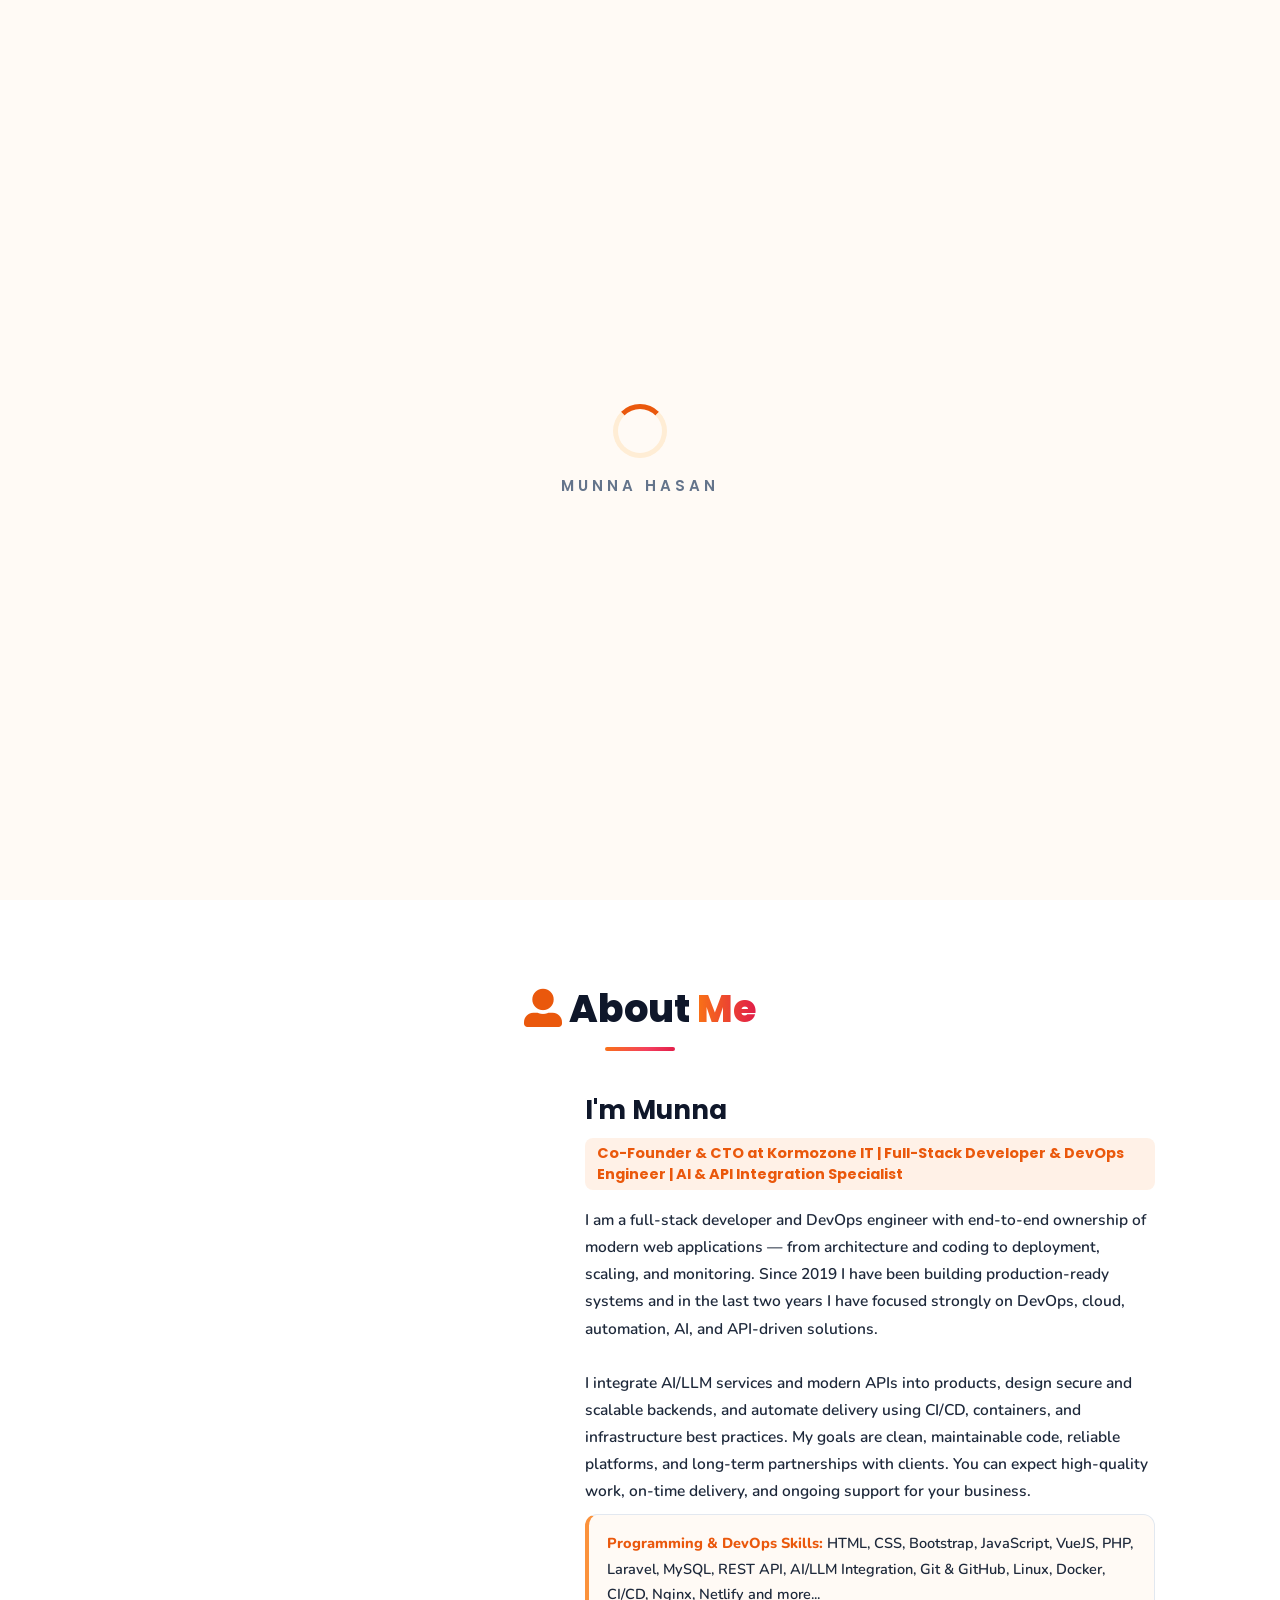
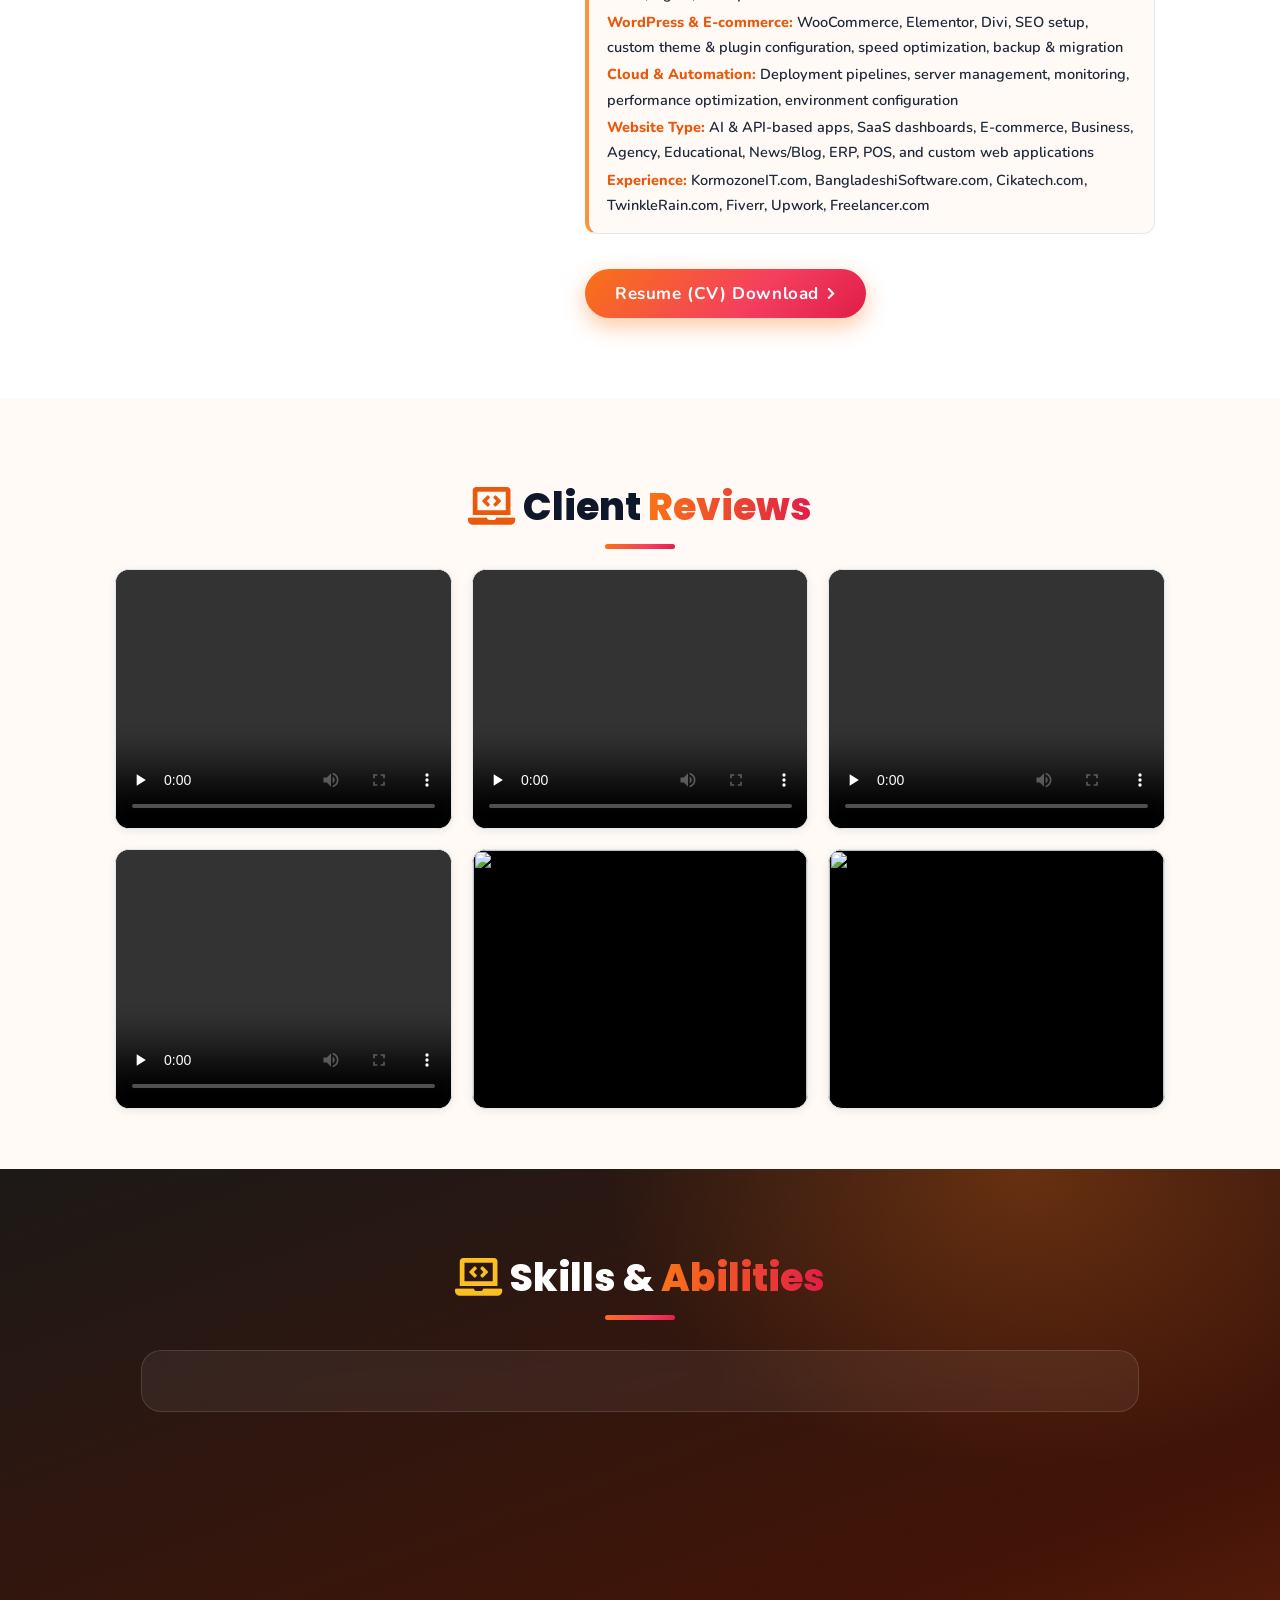
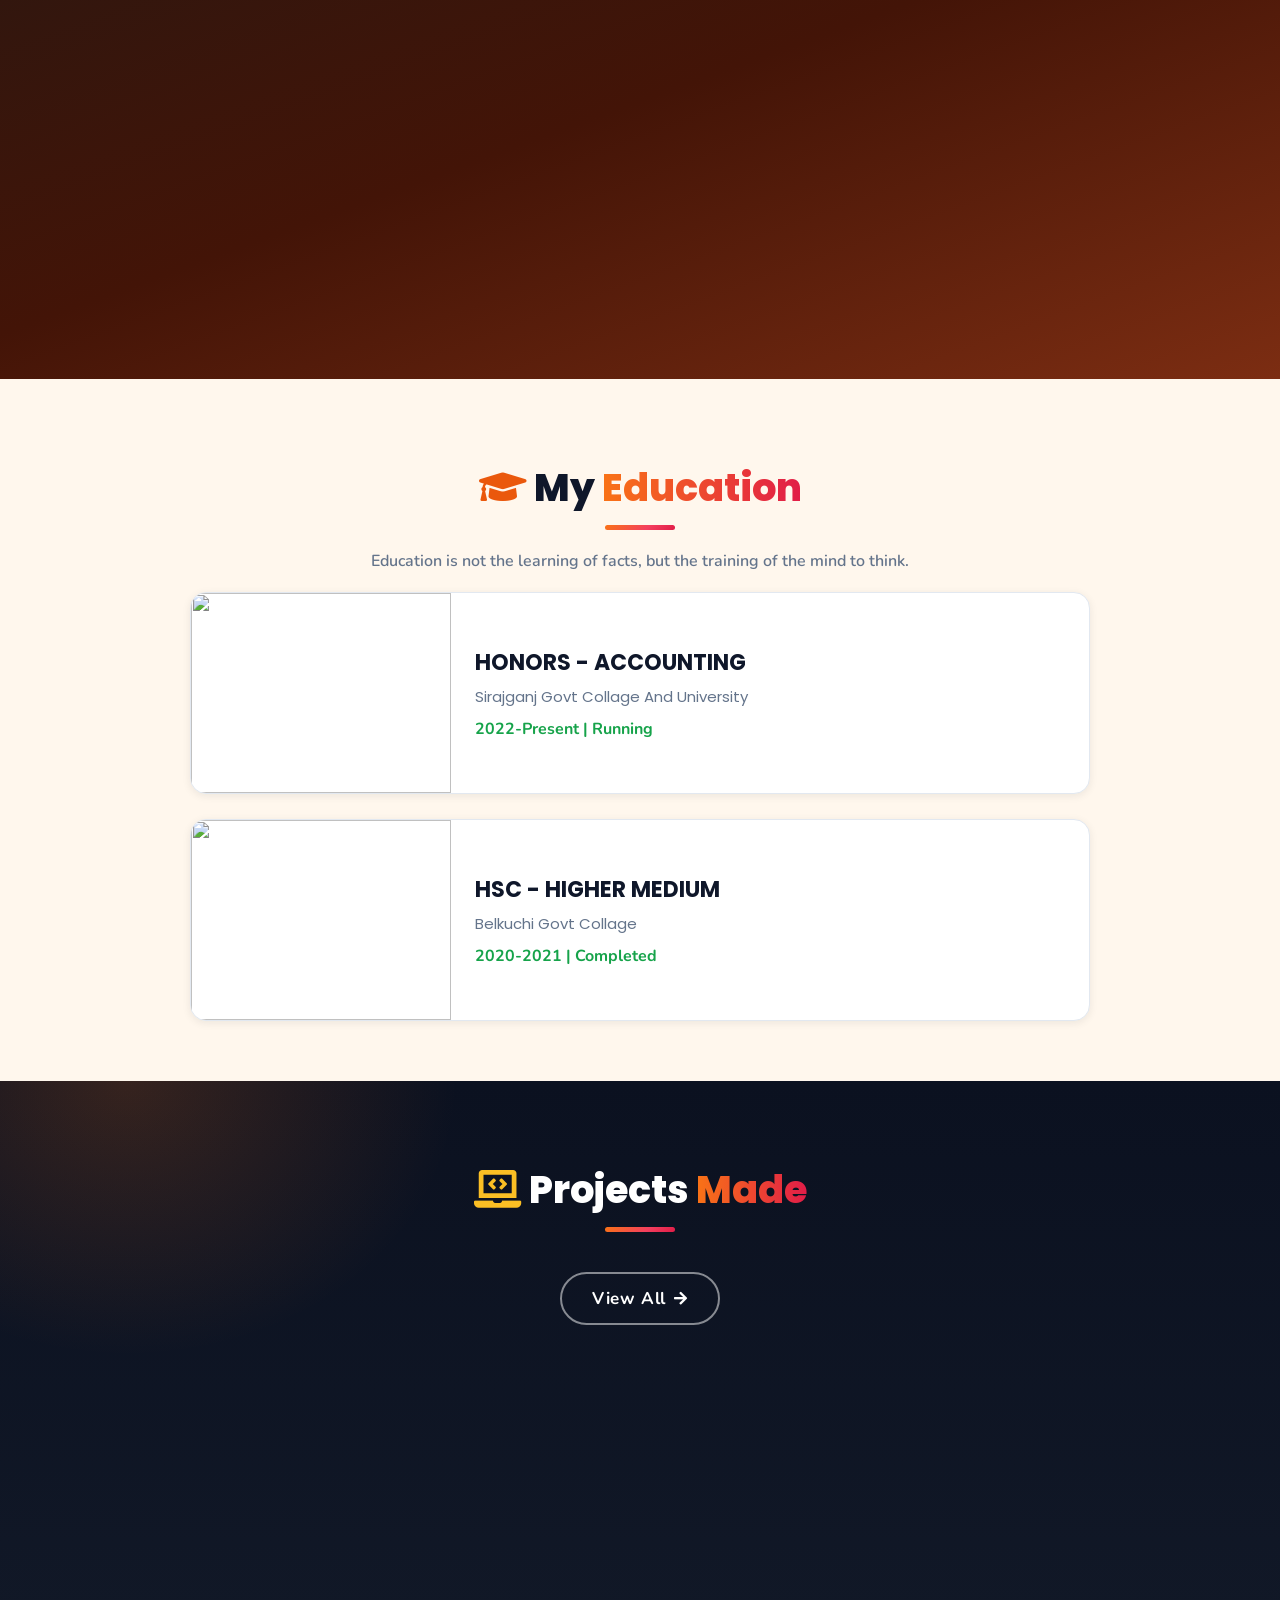
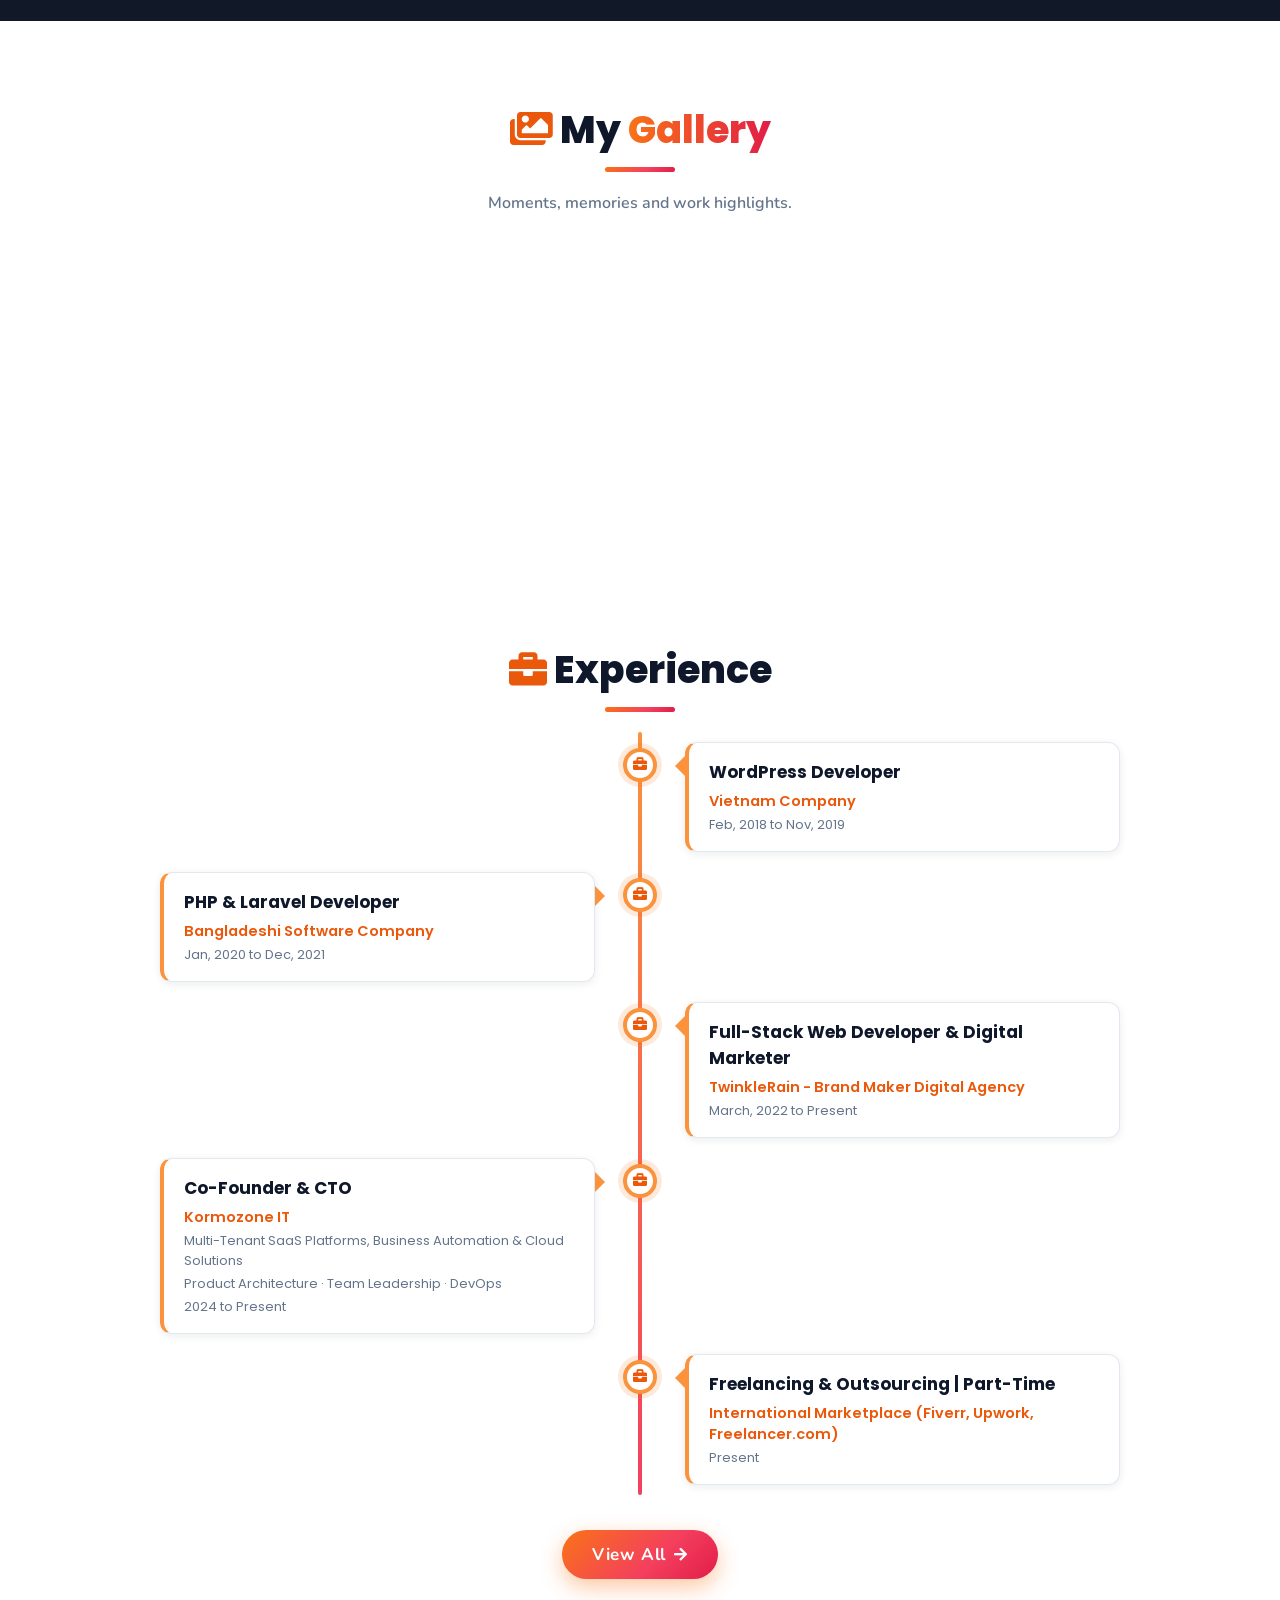
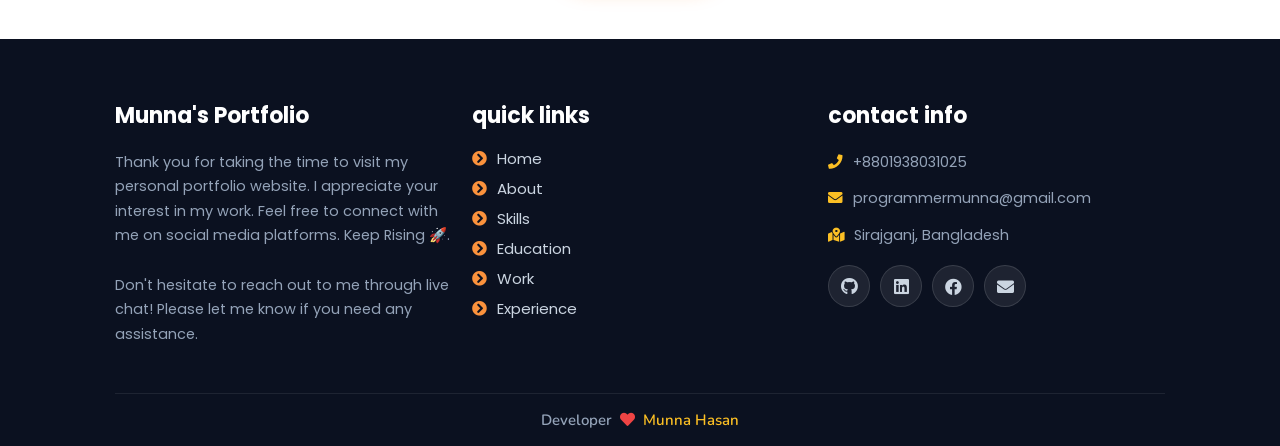
==== commit cd20f19f: "Added gallary section with some images" ====
--- a/index.html
+++ b/index.html
@@ -48,6 +48,7 @@
         <li><a href="#skills">Skills</a></li>
         <li><a href="#education">Education</a></li>
         <li><a href="#work">Work</a></li>
+        <li><a href="#gallery">Gallery</a></li>
         <li><a href="#experience">Experience</a></li>
       </ul>
     </nav>
@@ -102,7 +103,7 @@
       </div>
       <div class="content">
         <h3>I'm Munna</h3>
-        <span class="tag">Full-Stack Developer &amp; DevOps Engineer | AI &amp; API Integration Specialist</span>
+        <span class="tag">Co-Founder &amp; CTO at Kormozone IT | Full-Stack Developer &amp; DevOps Engineer | AI &amp; API Integration Specialist</span>
 
         <p>
             I am a full-stack developer and DevOps engineer with end-to-end ownership of modern web applications — from architecture and coding to deployment, scaling, and monitoring. Since 2019 I have been building production-ready systems and in the last two years I have focused strongly on DevOps, cloud, automation, AI, and API-driven solutions.
@@ -117,7 +118,7 @@
             <p><span> WordPress &amp; E‑commerce: </span> WooCommerce, Elementor, Divi, SEO setup, custom theme &amp; plugin configuration, speed optimization, backup &amp; migration</p>
             <p><span> Cloud &amp; Automation: </span> Deployment pipelines, server management, monitoring, performance optimization, environment configuration</p>
             <p><span> Website Type: </span> AI &amp; API-based apps, SaaS dashboards, E‑commerce, Business, Agency, Educational, News/Blog, ERP, POS, and custom web applications</p>
-            <p><span> Experience: </span> BangladeshiSoftware.com, Cikatech.com, TwinkleRain.com, Fiverr, Upwork, Freelancer.com</p>
+            <p><span> Experience: </span> KormozoneIT.com, BangladeshiSoftware.com, Cikatech.com, TwinkleRain.com, Fiverr, Upwork, Freelancer.com</p>
           </div>
         </div>
 
@@ -228,6 +229,21 @@
   </section>
   <!-- work project section ends -->
 
+  <!-- gallery section starts -->
+  <section class="gallery" id="gallery">
+
+    <h2 class="heading"><i class="fas fa-images"></i> My <span>Gallery</span></h2>
+
+    <p class="qoute">Moments, memories and work highlights.</p>
+
+    <div class="gallery-grid" id="galleryContainer">
+      <!-- images auto-loaded from ./assets/images/gallery/ -->
+    </div>
+
+  </section>
+  <!-- gallery section ends -->
+
+
   <!-- experience section starts -->
   <section class="experience" id="experience">
 
@@ -274,22 +290,24 @@
       <div class="container left">
         <div class="content">
           <div class="tag">
+            <h2>Co-Founder & CTO</h2>
+          </div>
+          <div class="desc">
+            <h3>Kormozone IT</h3>
+            <p>Multi-Tenant SaaS Platforms, Business Automation & Cloud Solutions</p>
+            <p>Product Architecture · Team Leadership · DevOps</p>
+            <p>2024 to Present</p>
+          </div>
+        </div>
+      </div>
+
+      <div class="container right">
+        <div class="content">
+          <div class="tag">
             <h2>Freelancing & Outsourcing | Part-Time</h2>
           </div>
           <div class="desc">
             <h3>International Marketplace (Fiverr, Upwork, Freelancer.com)</h3>
-            <p>Present</p>
-          </div>
-        </div>
-      </div>
-
-      <div class="container right">
-        <div class="content">
-          <div class="tag">
-            <h2>Self Learning</h2>
-          </div>
-          <div class="desc">
-            <h3>MERN-STACK With JavaScript</h3>
             <p>Present</p>
           </div>
         </div>
@@ -347,6 +365,14 @@
   <!-- footer section ends -->
 
 
+  <!-- gallery lightbox -->
+  <div class="lightbox" id="lightbox" aria-hidden="true">
+    <span class="lightbox-close" id="lightboxClose"><i class="fas fa-times"></i></span>
+    <span class="lightbox-prev" id="lightboxPrev"><i class="fas fa-chevron-left"></i></span>
+    <img id="lightboxImg" src="" alt="gallery image">
+    <span class="lightbox-next" id="lightboxNext"><i class="fas fa-chevron-right"></i></span>
+  </div>
+
   <!-- scroll top btn -->
   <a style="text-align:left" href="#home" aria-label="ScrollTop" class="fas fa-angle-up" id="scroll-top"></a>
   <!-- scroll back to top -->
--- a/assets/css/style.css
+++ b/assets/css/style.css
@@ -922,6 +922,157 @@
   border-color: #fff;
 }
 
+/* ===== Gallery ===== */
+.gallery {
+  background: #fff;
+}
+.gallery .qoute {
+  font-size: 1.6rem;
+  text-align: center;
+  font-family: "Nunito", sans-serif;
+  font-weight: 600;
+  color: var(--muted);
+  margin-top: 0.5rem;
+}
+.gallery-grid {
+  display: grid;
+  grid-template-columns: repeat(auto-fill, minmax(24rem, 1fr));
+  gap: 1.8rem;
+  max-width: 120rem;
+  margin: 3rem auto 0;
+}
+.gallery-grid .g-item {
+  position: relative;
+  height: 24rem;
+  border-radius: var(--radius);
+  overflow: hidden;
+  border: 1px solid var(--border);
+  box-shadow: var(--shadow-sm);
+  cursor: pointer;
+  transition: transform 0.35s var(--ease), box-shadow 0.35s var(--ease);
+}
+.gallery-grid .g-item img {
+  width: 100%;
+  height: 100%;
+  object-fit: cover;
+  display: block;
+  transition: transform 0.6s var(--ease);
+}
+.gallery-grid .g-item::after {
+  content: "\f00e";
+  font-family: "Font Awesome\ 5 Free";
+  font-weight: 900;
+  position: absolute;
+  inset: 0;
+  display: flex;
+  align-items: center;
+  justify-content: center;
+  font-size: 2.6rem;
+  color: #fff;
+  background: linear-gradient(
+    180deg,
+    rgba(249, 115, 22, 0.25),
+    rgba(225, 29, 72, 0.55)
+  );
+  opacity: 0;
+  transition: opacity 0.35s var(--ease);
+}
+.gallery-grid .g-item:hover {
+  transform: translateY(-6px);
+  box-shadow: var(--shadow-lg);
+}
+.gallery-grid .g-item:hover img {
+  transform: scale(1.08);
+}
+.gallery-grid .g-item:hover::after {
+  opacity: 1;
+}
+
+/* lightbox */
+.lightbox {
+  position: fixed;
+  inset: 0;
+  z-index: 10005;
+  background: rgba(10, 6, 20, 0.9);
+  -webkit-backdrop-filter: blur(8px);
+  backdrop-filter: blur(8px);
+  display: flex;
+  align-items: center;
+  justify-content: center;
+  opacity: 0;
+  visibility: hidden;
+  transition: opacity 0.35s var(--ease), visibility 0.35s;
+}
+.lightbox.open {
+  opacity: 1;
+  visibility: visible;
+}
+.lightbox img {
+  max-width: min(92vw, 110rem);
+  max-height: 85vh;
+  border-radius: 1.2rem;
+  box-shadow: 0 30px 80px rgba(0, 0, 0, 0.6);
+  transform: scale(0.92);
+  transition: transform 0.35s var(--ease);
+}
+.lightbox.open img {
+  transform: scale(1);
+}
+.lightbox span {
+  position: absolute;
+  display: flex;
+  align-items: center;
+  justify-content: center;
+  width: 4.8rem;
+  height: 4.8rem;
+  border-radius: 50%;
+  color: #fff;
+  font-size: 2rem;
+  background: rgba(255, 255, 255, 0.1);
+  border: 1px solid rgba(255, 255, 255, 0.2);
+  cursor: pointer;
+  transition: background 0.25s, transform 0.25s var(--ease);
+  user-select: none;
+}
+.lightbox span:hover {
+  background: var(--primary);
+  transform: scale(1.08);
+}
+.lightbox .lightbox-close {
+  top: 2.4rem;
+  right: 2.4rem;
+}
+.lightbox .lightbox-prev {
+  left: 2.4rem;
+  top: 50%;
+  transform: translateY(-50%);
+}
+.lightbox .lightbox-next {
+  right: 2.4rem;
+  top: 50%;
+  transform: translateY(-50%);
+}
+.lightbox .lightbox-prev:hover {
+  transform: translateY(-50%) scale(1.08);
+}
+.lightbox .lightbox-next:hover {
+  transform: translateY(-50%) scale(1.08);
+}
+body.lightbox-open {
+  overflow: hidden;
+}
+@media (max-width: 480px) {
+  .gallery-grid {
+    grid-template-columns: 1fr;
+  }
+  .lightbox .lightbox-prev {
+    left: 1rem;
+  }
+  .lightbox .lightbox-next {
+    right: 1rem;
+  }
+}
+
 /* ===== Experience timeline ===== */
 .experience {
   background: #fff;
